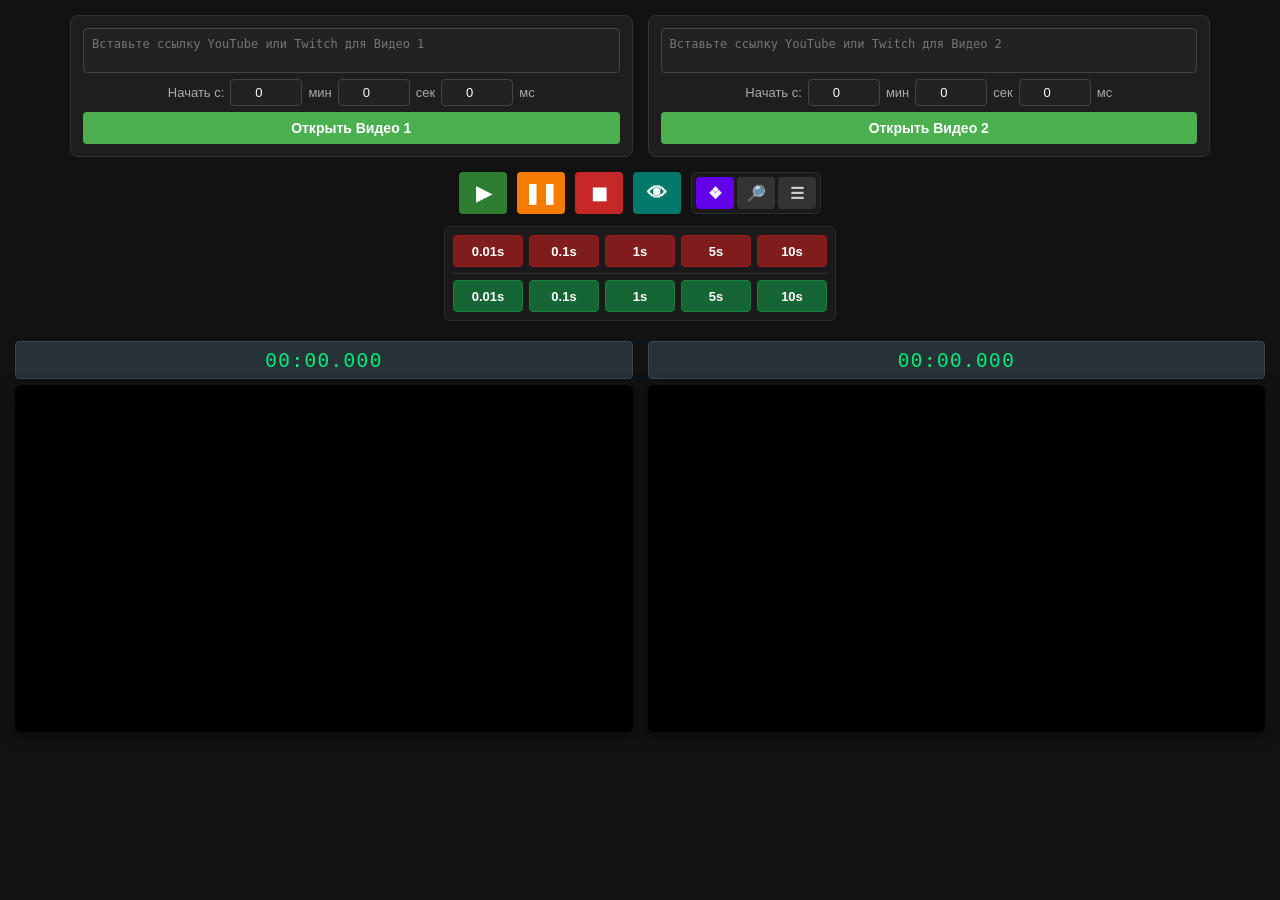
==== index.html @ 30974145 "Add files via upload" ====
<!DOCTYPE html>
<html lang="ru">

<head>

    <meta charset="UTF-8">

    <meta
        name="viewport"
        content="width=device-width, initial-scale=1.0"
    >

    <meta
        name="referrer"
        content="no-referrer-when-downgrade"
    >

    <title>YouTube / Twitch Sync Compare</title>

    <link
        rel="stylesheet"
        href="style.css"
    >

</head>


<body>


    <!-- =====================================================
         ПОЛЯ ДЛЯ ВИДЕО
         ===================================================== -->

    <div class="inputs-container">


        <!-- ================= VIDEO 1 ================= -->

        <div class="input-group">

           <textarea
    id="code1"
    placeholder="Вставьте ссылку YouTube или Twitch для Видео 1"
></textarea>

<input
    type="file"
    id="local-file-1"
    accept="video/*"
    style="display: none;"
    onchange="handleLocalFile(1, this)"
>


            <div class="time-input-block">

                <span>Начать с:</span>


                <input
                    type="number"
                    id="min1"
                    value="0"
                    min="0"
                >

                <span>мин</span>


                <input
                    type="number"
                    id="sec1"
                    value="0"
                    min="0"
                    max="59"
                >

                <span>сек</span>


                <input
                    type="number"
                    id="cs1"
                    value="0"
                    min="0"
                    max="999"
                    step="1"
                >

                <span>мс</span>

            </div>


            <button
                class="btn-load"
                onclick="loadEmbedVideo(1)"
            >
                Открыть Видео 1
            </button>

        </div>



        <!-- ================= VIDEO 2 ================= -->

        <div class="input-group">

          <textarea
    id="code2"
    placeholder="Вставьте ссылку YouTube или Twitch для Видео 2"
></textarea>

<input
    type="file"
    id="local-file-2"
    accept="video/*"
    style="display: none;"
    onchange="handleLocalFile(2, this)"
>

            <div class="time-input-block">

                <span>Начать с:</span>


                <input
                    type="number"
                    id="min2"
                    value="0"
                    min="0"
                >

                <span>мин</span>


                <input
                    type="number"
                    id="sec2"
                    value="0"
                    min="0"
                    max="59"
                >

                <span>сек</span>


                <input
                    type="number"
                    id="cs2"
                    value="0"
                    min="0"
                    max="999"
                    step="1"
                >

                <span>мс</span>

            </div>


            <button
                class="btn-load"
                onclick="loadEmbedVideo(2)"
            >
                Открыть Видео 2
            </button>

        </div>

    </div>



    <!-- =====================================================
         ОСНОВНЫЕ КНОПКИ
         ===================================================== -->

 <div class="controls main-controls">

    <button
        class="btn-control btn-play"
        onclick="syncPlay()"
        title="Синхронный старт"
    >
        ▶
    </button>

    <button
        class="btn-control btn-pause"
        onclick="syncPause()"
        title="Пауза"
    >
        ❚❚
    </button>

    <button
        class="btn-control btn-stop"
        onclick="syncStop()"
        title="В начало"
    >
        ◼
    </button>

    <button
        class="btn-control btn-toggle-timers"
        onclick="toggleTimersVisibility()"
        title="Таймеры"
    >
        👁
    </button>


    <div class="layout-selector">

        <button
            class="btn-layout active"
            onclick="changeLayout('side')"
            title="Рядом (50/50)"
        >
            ❖
        </button>

        <button
            class="btn-layout"
            onclick="changeLayout('large')"
            title="Крупно"
        >
            🔎
        </button>

        <button
            class="btn-layout"
            onclick="changeLayout('vertical')"
            title="Друг под другом"
        >
            ☰
        </button>

    </div>

</div>

    <!-- =====================================================
         ПЕРЕМОТКА
         ===================================================== -->

   <div class="seek-controls">

    <!-- Перемотка назад -->
    <div class="seek-row rew-controls">

        <button
            class="btn-rew"
            onclick="syncRewind(0.01)"
        >
            0.01s
        </button>

        <button
            class="btn-rew"
            onclick="syncRewind(0.1)"
        >
            0.1s
        </button>

        <button
            class="btn-rew"
            onclick="syncRewind(1)"
        >
            1s
        </button>

        <button
            class="btn-rew"
            onclick="syncRewind(5)"
        >
            5s
        </button>

        <button
            class="btn-rew"
            onclick="syncRewind(10)"
        >
            10s
        </button>

    </div>


    <!-- Перемотка вперёд -->
    <div class="seek-row fwd-controls">

        <button
            class="btn-fwd"
            onclick="syncForward(0.01)"
        >
            0.01s
        </button>

        <button
            class="btn-fwd"
            onclick="syncForward(0.1)"
        >
            0.1s
        </button>

        <button
            class="btn-fwd"
            onclick="syncForward(1)"
        >
            1s
        </button>

        <button
            class="btn-fwd"
            onclick="syncForward(5)"
        >
            5s
        </button>

        <button
            class="btn-fwd"
            onclick="syncForward(10)"
        >
            10s
        </button>

    </div>

</div>



    <!-- =====================================================
         ВИДЕО
         ===================================================== -->

    <div
        id="video-grid"
        class="video-container layout-side"
    >


        <div class="player-column">


            <div
                id="timer-display-1"
                class="high-res-timer"
            >
                00:00.000
            </div>


            <div
                id="player1"
                class="player-box"
            ></div>


        </div>



        <div class="player-column">


            <div
                id="timer-display-2"
                class="high-res-timer"
            >
                00:00.000
            </div>


            <div
                id="player2"
                class="player-box"
            ></div>


        </div>


    </div>



    <!-- =====================================================
         ПЕРЕКЛЮЧЕНИЕ РАСКЛАДКИ
         ===================================================== -->

    <script>

        function changeLayout(mode) {


            const grid =
                document.getElementById(
                    'video-grid'
                );


            grid.className =
                "video-container";


            if (mode === 'side') {

                grid.classList.add(
                    'layout-side'
                );

            }


            if (mode === 'large') {

                grid.classList.add(
                    'layout-large'
                );

            }


            if (mode === 'vertical') {

                grid.classList.add(
                    'layout-vertical'
                );

            }


            document
                .querySelectorAll('.btn-layout')
                .forEach(function(button) {

                    button.classList.remove(
                        'active'
                    );

                });


            const buttons =
                document.querySelectorAll(
                    '.btn-layout'
                );


            const modeIndex = {

                side: 0,

                large: 1,

                vertical: 2

            }[mode];


            if (buttons[modeIndex]) {

                buttons[modeIndex]
                    .classList.add('active');

            }

        }

    </script>



    <!-- =====================================================
         TWITCH PLAYER API
         ===================================================== -->

    <script src="https://player.twitch.tv/js/embed/v1.js"></script>



    <!-- =====================================================
         ОСНОВНОЙ JAVASCRIPT
         ===================================================== -->

    <script src="script.js"></script>


</body>

</html>
---- style.css ----
body { 
    font-family: sans-serif; 
    background: #121212; 
    color: #fff; 
    text-align: center; 
    margin: 0; 
    padding: 15px; 
}


/* ==========================================================
   ПОЛЯ ВВОДА
   ========================================================== */

.inputs-container { 
    display: flex; 
    justify-content: center; 
    gap: 15px; 
    margin-bottom: 15px; 
    flex-wrap: nowrap; 
}

.input-group { 
    display: flex; 
    flex-direction: column; 
    gap: 6px; 
    align-items: center; 
    background: #1e1e1e; 
    padding: 12px; 
    border-radius: 8px; 
    border: 1px solid #333; 
    width: 45%; 
    box-sizing: border-box;
}

textarea { 
    width: 100%; 
    height: 45px; 
    padding: 8px; 
    font-size: 12px; 
    border: 1px solid #444; 
    background: #222; 
    color: #fff; 
    border-radius: 4px; 
    resize: none; 
    box-sizing: border-box;
}

.time-input-block { 
    display: flex; 
    gap: 6px; 
    align-items: center; 
    font-size: 13px; 
    color: #aaa; 
}

.time-input-block input { 
    width: 60px; 
    padding: 5px; 
    text-align: center; 
    background: #222; 
    border: 1px solid #444; 
    color: #fff; 
    border-radius: 4px; 
    font-size: 13px; 
}


/* ==========================================================
   ОБЩИЕ КНОПКИ
   ========================================================== */

button { 
    font-size: 14px; 
    padding: 8px 16px; 
    cursor: pointer; 
    border: none; 
    border-radius: 4px; 
    font-weight: bold; 
    transition: background 0.2s, transform 0.1s; 
}

button:active { 
    transform: scale(0.98); 
}


/* ==========================================================
   КНОПКА ЗАГРУЗКИ
   ========================================================== */

.btn-load { 
    background: #4caf50; 
    color: white; 
    width: 100%; 
}

.btn-load:hover { 
    background: #45a049; 
}


/* ==========================================================
   ОСНОВНЫЕ КНОПКИ УПРАВЛЕНИЯ
   ========================================================== */

.controls { 
    margin-bottom: 12px; 
    display: flex; 
    justify-content: center; 
    gap: 10px; 
}

.main-controls {
    align-items: center;
}

.btn-control {
    width: 48px;
    height: 42px;
    padding: 0;
    font-size: 20px;
    color: white;
    display: flex;
    align-items: center;
    justify-content: center;
}


/* Запуск */

.btn-play { 
    background: #2e7d32; 
}

.btn-play:hover { 
    background: #1b5e20; 
}


/* Пауза */

.btn-pause { 
    background: #f57c00; 
}

.btn-pause:hover { 
    background: #e65100; 
}


/* В начало */

.btn-stop { 
    background: #c62828; 
}

.btn-stop:hover { 
    background: #b71c1c; 
}


/* Таймеры */

.btn-toggle-timers { 
    background: #00796b; 
}

.btn-toggle-timers:hover { 
    background: #004d40; 
}


/* ==========================================================
   ПЕРЕКЛЮЧАТЕЛЬ ВИДА ЭКРАНА
   ========================================================== */

.layout-selector {
    background: #1a1a1a;
    padding: 4px;
    border-radius: 6px;
    border: 1px solid #2d2d2d;
    display: inline-flex;
    gap: 3px;
    margin-bottom: 0;
}

.btn-layout {
    width: 38px;
    height: 32px;
    padding: 0;
    background: #333;
    color: #ccc;
    font-size: 16px;
    display: flex;
    align-items: center;
    justify-content: center;
}

.btn-layout:hover {
    background: #444;
    color: #fff;
}

.btn-layout.active {
    background: #6200ea;
    color: #fff;
}


/* ==========================================================
   ПАНЕЛЬ ПЕРЕМОТКИ
   ========================================================== */

.seek-controls {
    display: inline-flex;
    flex-direction: column;
    gap: 6px;
    padding: 8px;
    margin-bottom: 20px;
    background: #1a1a1a;
    border: 1px solid #2d2d2d;
    border-radius: 6px;
}

.seek-row {
    display: flex;
    justify-content: center;
    gap: 6px;
}

.btn-rew,
.btn-fwd {
    width: 70px;
    height: 32px;
    box-sizing: border-box;
    color: #fff;
    font-size: 13px;
    padding: 0;
    border: 1px solid;
    display: flex;
    align-items: center;
    justify-content: center;
}


/* Перемотка назад — красная */

.btn-rew {
    background: #7f1d1d;
    border-color: #991b1b;
}

.btn-rew:hover {
    background: #991b1b;
    border-color: #b91c1c;
}


/* Перемотка вперёд — зелёная */

.btn-fwd {
    background: #166534;
    border-color: #15803d;
}

.btn-fwd:hover {
    background: #15803d;
    border-color: #16a34a;
}


/* Разделение между перемоткой назад и вперёд */

.rew-controls {
    padding-bottom: 6px;
    border-bottom: 1px solid #333;
}

.fwd-controls {
    padding-top: 0;
}


/* ==========================================================
   ТАЙМЕР
   ========================================================== */

.high-res-timer { 
    font-family: monospace; 
    font-size: 20px; 
    background: #263238; 
    color: #00e676; 
    padding: 6px 0; 
    margin-bottom: 6px; 
    border-radius: 4px; 
    border: 1px solid #37474f; 
    letter-spacing: 1px; 
}


/* ==========================================================
   ВИДЕОПЛЕЕР
   ========================================================== */

.player-box { 
    width: 100%; 
    aspect-ratio: 16/9; 
    background: #000; 
    border-radius: 6px; 
    overflow: visible; 
    visibility: visible;
    opacity: 1;
    box-shadow: 0 4px 15px rgba(0,0,0,0.5); 
}

iframe { 
    width: 100% !important; 
    height: 100% !important; 
    border: none; 
}


/* ==========================================================
   КОНТЕЙНЕР ВИДЕО
   ========================================================== */

.video-container {
    display: flex;
    gap: 15px;
    margin: 0 auto;
    transition: all 0.3s ease;
}


/* ==========================================================
   РЕЖИМ 1 — РЯДОМ
   ========================================================== */

.layout-side {
    justify-content: center;
    width: 100%;
    max-width: 1400px;
    flex-direction: row;
}

.layout-side .player-column {
    width: 50%;
}


/* ==========================================================
   РЕЖИМ 2 — КРУПНО
   ========================================================== */

.layout-large {
    justify-content: center;
    width: 100%;
    max-width: 1920px;
    flex-direction: row;
}

.layout-large .player-column {
    width: 50%;
}


/* ==========================================================
   РЕЖИМ 3 — ВЕРТИКАЛЬНО
   ========================================================== */

.layout-vertical {
    flex-direction: column;
    align-items: center;
    width: 100%;
}

.layout-vertical .player-column {
    width: 70%;
    max-width: 900px;
    margin-bottom: 20px;
}
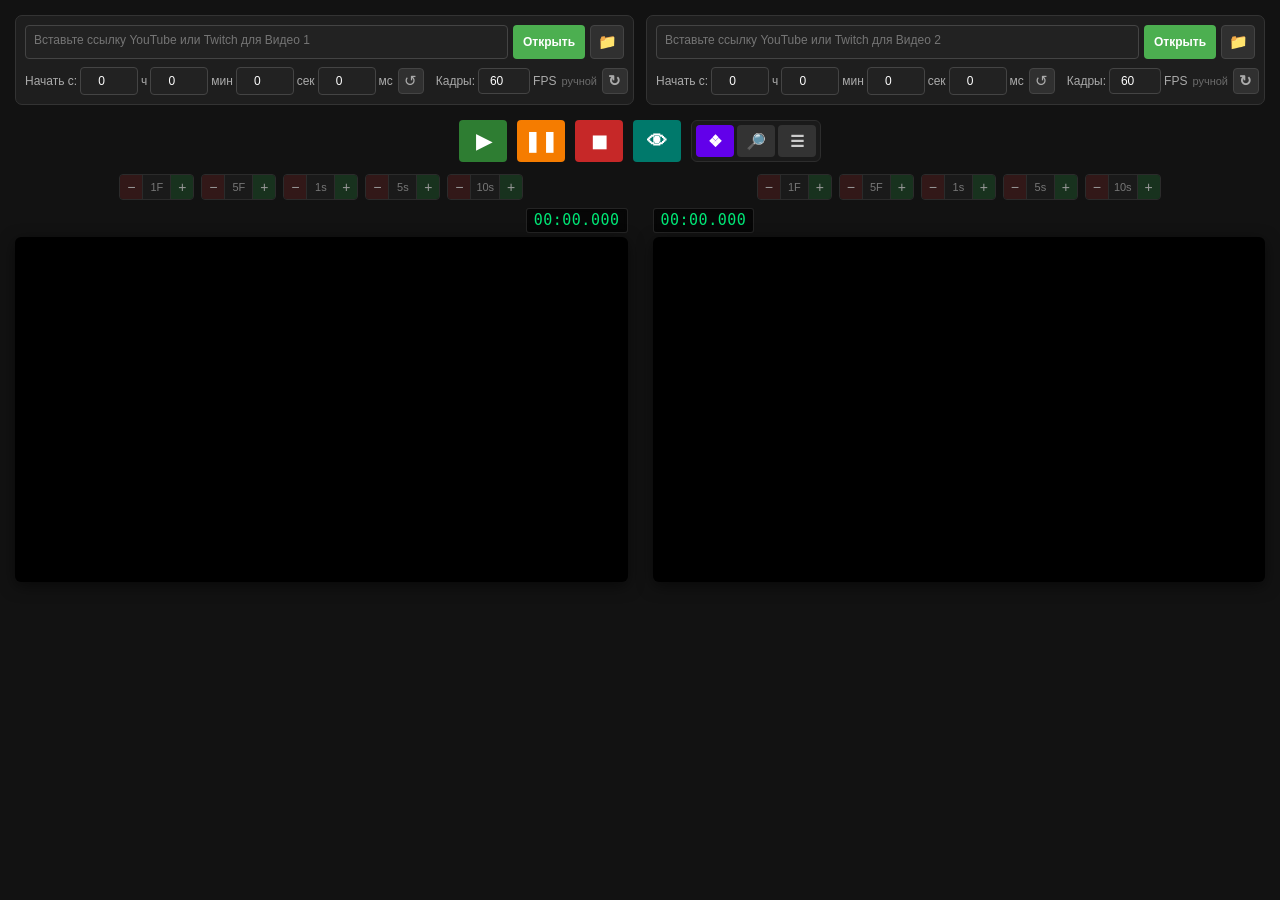
==== commit 78d42a62: "Add files via upload" ====
--- a/index.html
+++ b/index.html
@@ -2,7 +2,6 @@
 <html lang="ru">
 
 <head>
-
     <meta charset="UTF-8">
 
     <meta
@@ -21,7 +20,6 @@
         rel="stylesheet"
         href="style.css"
     >
-
 </head>
 
 
@@ -39,134 +37,273 @@
 
         <div class="input-group">
 
-           <textarea
-    id="code1"
-    placeholder="Вставьте ссылку YouTube или Twitch для Видео 1"
-></textarea>
-
-<input
-    type="file"
-    id="local-file-1"
-    accept="video/*"
-    style="display: none;"
-    onchange="handleLocalFile(1, this)"
->
-
-
-            <div class="time-input-block">
-
-                <span>Начать с:</span>
-
+            <!-- Ссылка + кнопки -->
+            <div class="video-source-row">
+
+                <textarea
+                    id="code1"
+                    placeholder="Вставьте ссылку YouTube или Twitch для Видео 1"
+                ></textarea>
+
+                <button
+                    class="btn-open-video"
+                    onclick="loadEmbedVideo(1)"
+                    title="Открыть видео"
+                >
+                    Открыть
+                </button>
+
+                <button
+                    class="btn-local-video"
+                    onclick="document.getElementById('local-file-1').click()"
+                    title="Выбрать локальное видео"
+                >
+                    📁
+                </button>
 
                 <input
-                    type="number"
-                    id="min1"
-                    value="0"
-                    min="0"
+                    type="file"
+                    id="local-file-1"
+                    accept="video/*"
+                    style="display: none;"
+                    onchange="handleLocalFile(1, this)"
                 >
 
-                <span>мин</span>
-
+            </div>
+
+
+            <!-- Настройки -->
+            <div class="video-settings-row">
+
+                <!-- Начальное время -->
+                <div class="time-input-block">
+
+                    <span>Начать с:</span>
+
+                    <input
+                        type="number"
+                        id="hour1"
+                        value="0"
+                        min="0"
+                        max="999"
+                    >
+
+                    <span>ч</span>
+
+                    <input
+                        type="number"
+                        id="min1"
+                        value="0"
+                        min="0"
+                        max="59"
+                    >
+
+                    <span>мин</span>
+
+                    <input
+                        type="number"
+                        id="sec1"
+                        value="0"
+                        min="0"
+                        max="59"
+                    >
+
+                    <span>сек</span>
+
+                    <input
+                        type="number"
+                        id="cs1"
+                        value="0"
+                        min="0"
+                        max="999"
+                        step="1"
+                    >
+
+                    <span>мс</span>
+
+                    <button
+                        class="btn-reset-start-time"
+                        onclick="resetStartTime(1)"
+                        title="Сбросить начальное время"
+                    >
+                        ↺
+                    </button>
+
+                </div>
+
+
+                <!-- FPS -->
+                <div class="fps-input-block">
+
+                    <span>Кадры:</span>
+
+                    <input
+                        type="number"
+                        id="fps1"
+                        value="60"
+                        min="1"
+                        max="1000"
+                        step="0.01"
+                    >
+
+                    <span>FPS</span>
+
+                    <span
+                        id="fps-status-1"
+                        class="fps-status"
+                    >
+                        ручной
+                    </span>
+
+                    <button
+                        class="btn-fps-refresh"
+                        onclick="refreshFPS(1)"
+                        title="Обновить FPS"
+                    >
+                        ↻
+                    </button>
+
+                </div>
+
+            </div>
+
+        </div>
+
+
+
+        <!-- ================= VIDEO 2 ================= -->
+
+        <div class="input-group">
+
+            <!-- Ссылка + кнопки -->
+            <div class="video-source-row">
+
+                <textarea
+                    id="code2"
+                    placeholder="Вставьте ссылку YouTube или Twitch для Видео 2"
+                ></textarea>
+
+                <button
+                    class="btn-open-video"
+                    onclick="loadEmbedVideo(2)"
+                    title="Открыть видео"
+                >
+                    Открыть
+                </button>
+
+                <button
+                    class="btn-local-video"
+                    onclick="document.getElementById('local-file-2').click()"
+                    title="Выбрать локальное видео"
+                >
+                    📁
+                </button>
 
                 <input
-                    type="number"
-                    id="sec1"
-                    value="0"
-                    min="0"
-                    max="59"
+                    type="file"
+                    id="local-file-2"
+                    accept="video/*"
+                    style="display: none;"
+                    onchange="handleLocalFile(2, this)"
                 >
 
-                <span>сек</span>
-
-
-                <input
-                    type="number"
-                    id="cs1"
-                    value="0"
-                    min="0"
-                    max="999"
-                    step="1"
-                >
-
-                <span>мс</span>
-
             </div>
 
 
-            <button
-                class="btn-load"
-                onclick="loadEmbedVideo(1)"
-            >
-                Открыть Видео 1
-            </button>
-
-        </div>
-
-
-
-        <!-- ================= VIDEO 2 ================= -->
-
-        <div class="input-group">
-
-          <textarea
-    id="code2"
-    placeholder="Вставьте ссылку YouTube или Twitch для Видео 2"
-></textarea>
-
-<input
-    type="file"
-    id="local-file-2"
-    accept="video/*"
-    style="display: none;"
-    onchange="handleLocalFile(2, this)"
->
-
-            <div class="time-input-block">
-
-                <span>Начать с:</span>
-
-
-                <input
-                    type="number"
-                    id="min2"
-                    value="0"
-                    min="0"
-                >
-
-                <span>мин</span>
-
-
-                <input
-                    type="number"
-                    id="sec2"
-                    value="0"
-                    min="0"
-                    max="59"
-                >
-
-                <span>сек</span>
-
-
-                <input
-                    type="number"
-                    id="cs2"
-                    value="0"
-                    min="0"
-                    max="999"
-                    step="1"
-                >
-
-                <span>мс</span>
+            <!-- Настройки -->
+            <div class="video-settings-row">
+
+                <!-- Начальное время -->
+                <div class="time-input-block">
+
+                    <span>Начать с:</span>
+
+                    <input
+                        type="number"
+                        id="hour2"
+                        value="0"
+                        min="0"
+                        max="999"
+                    >
+
+                    <span>ч</span>
+
+                    <input
+                        type="number"
+                        id="min2"
+                        value="0"
+                        min="0"
+                        max="59"
+                    >
+
+                    <span>мин</span>
+
+                    <input
+                        type="number"
+                        id="sec2"
+                        value="0"
+                        min="0"
+                        max="59"
+                    >
+
+                    <span>сек</span>
+
+                    <input
+                        type="number"
+                        id="cs2"
+                        value="0"
+                        min="0"
+                        max="999"
+                        step="1"
+                    >
+
+                    <span>мс</span>
+
+                    <button
+                        class="btn-reset-start-time"
+                        onclick="resetStartTime(2)"
+                        title="Сбросить начальное время"
+                    >
+                        ↺
+                    </button>
+
+                </div>
+
+
+                <!-- FPS -->
+                <div class="fps-input-block">
+
+                    <span>Кадры:</span>
+
+                    <input
+                        type="number"
+                        id="fps2"
+                        value="60"
+                        min="1"
+                        max="1000"
+                        step="0.01"
+                    >
+
+                    <span>FPS</span>
+
+                    <span
+                        id="fps-status-2"
+                        class="fps-status"
+                    >
+                        ручной
+                    </span>
+
+                    <button
+                        class="btn-fps-refresh"
+                        onclick="refreshFPS(2)"
+                        title="Обновить FPS"
+                    >
+                        ↻
+                    </button>
+
+                </div>
 
             </div>
-
-
-            <button
-                class="btn-load"
-                onclick="loadEmbedVideo(2)"
-            >
-                Открыть Видео 2
-            </button>
 
         </div>
 
@@ -178,159 +315,70 @@
          ОСНОВНЫЕ КНОПКИ
          ===================================================== -->
 
- <div class="controls main-controls">
-
-    <button
-        class="btn-control btn-play"
-        onclick="syncPlay()"
-        title="Синхронный старт"
-    >
-        ▶
-    </button>
-
-    <button
-        class="btn-control btn-pause"
-        onclick="syncPause()"
-        title="Пауза"
-    >
-        ❚❚
-    </button>
-
-    <button
-        class="btn-control btn-stop"
-        onclick="syncStop()"
-        title="В начало"
-    >
-        ◼
-    </button>
-
-    <button
-        class="btn-control btn-toggle-timers"
-        onclick="toggleTimersVisibility()"
-        title="Таймеры"
-    >
-        👁
-    </button>
-
-
-    <div class="layout-selector">
+    <div class="controls main-controls">
 
         <button
-            class="btn-layout active"
-            onclick="changeLayout('side')"
-            title="Рядом (50/50)"
+            class="btn-control btn-play"
+            onclick="syncPlay()"
+            title="Синхронный старт"
         >
-            ❖
+            ▶
         </button>
 
         <button
-            class="btn-layout"
-            onclick="changeLayout('large')"
-            title="Крупно"
+            class="btn-control btn-pause"
+            onclick="syncPause()"
+            title="Пауза"
         >
-            🔎
+            ❚❚
         </button>
 
         <button
-            class="btn-layout"
-            onclick="changeLayout('vertical')"
-            title="Друг под другом"
+            class="btn-control btn-stop"
+            onclick="syncStop()"
+            title="В начало"
         >
-            ☰
+            ◼
         </button>
 
+        <button
+            class="btn-control btn-toggle-timers"
+            onclick="toggleTimersVisibility()"
+            title="Таймеры"
+        >
+            👁
+        </button>
+
+
+        <div class="layout-selector">
+
+            <button
+                class="btn-layout active"
+                onclick="changeLayout('side')"
+                title="Рядом (50/50)"
+            >
+                ❖
+            </button>
+
+            <button
+                class="btn-layout"
+                onclick="changeLayout('large')"
+                title="Крупно"
+            >
+                🔎
+            </button>
+
+            <button
+                class="btn-layout"
+                onclick="changeLayout('vertical')"
+                title="Друг под другом"
+            >
+                ☰
+            </button>
+
+        </div>
+
     </div>
-
-</div>
-
-    <!-- =====================================================
-         ПЕРЕМОТКА
-         ===================================================== -->
-
-   <div class="seek-controls">
-
-    <!-- Перемотка назад -->
-    <div class="seek-row rew-controls">
-
-        <button
-            class="btn-rew"
-            onclick="syncRewind(0.01)"
-        >
-            0.01s
-        </button>
-
-        <button
-            class="btn-rew"
-            onclick="syncRewind(0.1)"
-        >
-            0.1s
-        </button>
-
-        <button
-            class="btn-rew"
-            onclick="syncRewind(1)"
-        >
-            1s
-        </button>
-
-        <button
-            class="btn-rew"
-            onclick="syncRewind(5)"
-        >
-            5s
-        </button>
-
-        <button
-            class="btn-rew"
-            onclick="syncRewind(10)"
-        >
-            10s
-        </button>
-
-    </div>
-
-
-    <!-- Перемотка вперёд -->
-    <div class="seek-row fwd-controls">
-
-        <button
-            class="btn-fwd"
-            onclick="syncForward(0.01)"
-        >
-            0.01s
-        </button>
-
-        <button
-            class="btn-fwd"
-            onclick="syncForward(0.1)"
-        >
-            0.1s
-        </button>
-
-        <button
-            class="btn-fwd"
-            onclick="syncForward(1)"
-        >
-            1s
-        </button>
-
-        <button
-            class="btn-fwd"
-            onclick="syncForward(5)"
-        >
-            5s
-        </button>
-
-        <button
-            class="btn-fwd"
-            onclick="syncForward(10)"
-        >
-            10s
-        </button>
-
-    </div>
-
-</div>
 
 
 
@@ -344,46 +392,293 @@
     >
 
 
+        <!-- ================= VIDEO 1 ================= -->
+
         <div class="player-column">
 
-
-            <div
-                id="timer-display-1"
-                class="high-res-timer"
-            >
-                00:00.000
+            <!-- Панель перемотки -->
+            <div class="video-seek-controls">
+
+                <div class="seek-group">
+
+                    <button
+                        class="btn-rew"
+                        onclick="rewindVideo1Frames(1)"
+                        title="Назад на 1 кадр"
+                    >
+                        −
+                    </button>
+
+                    <span class="seek-value">1F</span>
+
+                    <button
+                        class="btn-fwd"
+                        onclick="forwardVideo1Frames(1)"
+                        title="Вперёд на 1 кадр"
+                    >
+                        +
+                    </button>
+
+                </div>
+
+
+                <div class="seek-group">
+
+                    <button
+                        class="btn-rew"
+                        onclick="rewindVideo1Frames(5)"
+                        title="Назад на 5 кадров"
+                    >
+                        −
+                    </button>
+
+                    <span class="seek-value">5F</span>
+
+                    <button
+                        class="btn-fwd"
+                        onclick="forwardVideo1Frames(5)"
+                        title="Вперёд на 5 кадров"
+                    >
+                        +
+                    </button>
+
+                </div>
+
+
+                <div class="seek-group">
+
+                    <button
+                        class="btn-rew"
+                        onclick="rewindVideo1Seconds(1)"
+                        title="Назад на 1 секунду"
+                    >
+                        −
+                    </button>
+
+                    <span class="seek-value">1s</span>
+
+                    <button
+                        class="btn-fwd"
+                        onclick="forwardVideo1Seconds(1)"
+                        title="Вперёд на 1 секунду"
+                    >
+                        +
+                    </button>
+
+                </div>
+
+
+                <div class="seek-group">
+
+                    <button
+                        class="btn-rew"
+                        onclick="rewindVideo1Seconds(5)"
+                        title="Назад на 5 секунд"
+                    >
+                        −
+                    </button>
+
+                    <span class="seek-value">5s</span>
+
+                    <button
+                        class="btn-fwd"
+                        onclick="forwardVideo1Seconds(5)"
+                        title="Вперёд на 5 секунд"
+                    >
+                        +
+                    </button>
+
+                </div>
+
+
+                <div class="seek-group">
+
+                    <button
+                        class="btn-rew"
+                        onclick="rewindVideo1Seconds(10)"
+                        title="Назад на 10 секунд"
+                    >
+                        −
+                    </button>
+
+                    <span class="seek-value">10s</span>
+
+                    <button
+                        class="btn-fwd"
+                        onclick="forwardVideo1Seconds(10)"
+                        title="Вперёд на 10 секунд"
+                    >
+                        +
+                    </button>
+
+                </div>
+
             </div>
 
 
-            <div
-                id="player1"
-                class="player-box"
-            ></div>
-
+            <!-- Плеер + таймер -->
+            <div class="player-wrapper">
+
+                <div
+                    id="timer-display-1"
+                    class="high-res-timer"
+                >
+                    00:00.000
+                </div>
+
+                <div
+                    id="player1"
+                    class="player-box"
+                ></div>
+
+            </div>
 
         </div>
 
 
 
+        <!-- ================= VIDEO 2 ================= -->
+
         <div class="player-column">
 
-
-            <div
-                id="timer-display-2"
-                class="high-res-timer"
-            >
-                00:00.000
+            <!-- Панель перемотки -->
+            <div class="video-seek-controls">
+
+                <div class="seek-group">
+
+                    <button
+                        class="btn-rew"
+                        onclick="rewindVideo2Frames(1)"
+                        title="Назад на 1 кадр"
+                    >
+                        −
+                    </button>
+
+                    <span class="seek-value">1F</span>
+
+                    <button
+                        class="btn-fwd"
+                        onclick="forwardVideo2Frames(1)"
+                        title="Вперёд на 1 кадр"
+                    >
+                        +
+                    </button>
+
+                </div>
+
+
+                <div class="seek-group">
+
+                    <button
+                        class="btn-rew"
+                        onclick="rewindVideo2Frames(5)"
+                        title="Назад на 5 кадров"
+                    >
+                        −
+                    </button>
+
+                    <span class="seek-value">5F</span>
+
+                    <button
+                        class="btn-fwd"
+                        onclick="forwardVideo2Frames(5)"
+                        title="Вперёд на 5 кадров"
+                    >
+                        +
+                    </button>
+
+                </div>
+
+
+                <div class="seek-group">
+
+                    <button
+                        class="btn-rew"
+                        onclick="rewindVideo2Seconds(1)"
+                        title="Назад на 1 секунду"
+                    >
+                        −
+                    </button>
+
+                    <span class="seek-value">1s</span>
+
+                    <button
+                        class="btn-fwd"
+                        onclick="forwardVideo2Seconds(1)"
+                        title="Вперёд на 1 секунду"
+                    >
+                        +
+                    </button>
+
+                </div>
+
+
+                <div class="seek-group">
+
+                    <button
+                        class="btn-rew"
+                        onclick="rewindVideo2Seconds(5)"
+                        title="Назад на 5 секунд"
+                    >
+                        −
+                    </button>
+
+                    <span class="seek-value">5s</span>
+
+                    <button
+                        class="btn-fwd"
+                        onclick="forwardVideo2Seconds(5)"
+                        title="Вперёд на 5 секунд"
+                    >
+                        +
+                    </button>
+
+                </div>
+
+
+                <div class="seek-group">
+
+                    <button
+                        class="btn-rew"
+                        onclick="rewindVideo2Seconds(10)"
+                        title="Назад на 10 секунд"
+                    >
+                        −
+                    </button>
+
+                    <span class="seek-value">10s</span>
+
+                    <button
+                        class="btn-fwd"
+                        onclick="forwardVideo2Seconds(10)"
+                        title="Вперёд на 10 секунд"
+                    >
+                        +
+                    </button>
+
+                </div>
+
             </div>
 
 
-            <div
-                id="player2"
-                class="player-box"
-            ></div>
-
+            <!-- Плеер + таймер -->
+            <div class="player-wrapper">
+
+                <div
+                    id="timer-display-2"
+                    class="high-res-timer"
+                >
+                    00:00.000
+                </div>
+
+                <div
+                    id="player2"
+                    class="player-box"
+                ></div>
+
+            </div>
 
         </div>
-
 
     </div>
 
@@ -397,41 +692,23 @@
 
         function changeLayout(mode) {
 
-
             const grid =
-                document.getElementById(
-                    'video-grid'
-                );
-
+                document.getElementById('video-grid');
 
             grid.className =
                 "video-container";
 
 
             if (mode === 'side') {
-
-                grid.classList.add(
-                    'layout-side'
-                );
-
+                grid.classList.add('layout-side');
             }
 
-
             if (mode === 'large') {
-
-                grid.classList.add(
-                    'layout-large'
-                );
-
+                grid.classList.add('layout-large');
             }
 
-
             if (mode === 'vertical') {
-
-                grid.classList.add(
-                    'layout-vertical'
-                );
-
+                grid.classList.add('layout-vertical');
             }
 
 
@@ -439,27 +716,19 @@
                 .querySelectorAll('.btn-layout')
                 .forEach(function(button) {
 
-                    button.classList.remove(
-                        'active'
-                    );
+                    button.classList.remove('active');
 
                 });
 
 
             const buttons =
-                document.querySelectorAll(
-                    '.btn-layout'
-                );
+                document.querySelectorAll('.btn-layout');
 
 
             const modeIndex = {
-
                 side: 0,
-
                 large: 1,
-
                 vertical: 2
-
             }[mode];
 
 
@@ -480,7 +749,9 @@
          TWITCH PLAYER API
          ===================================================== -->
 
-    <script src="https://player.twitch.tv/js/embed/v1.js"></script>
+    <script
+        src="https://player.twitch.tv/js/embed/v1.js"
+    ></script>
 
 
 
--- a/style.css
+++ b/style.css
@@ -1,68 +1,377 @@
-body { 
-    font-family: sans-serif; 
-    background: #121212; 
-    color: #fff; 
-    text-align: center; 
-    margin: 0; 
-    padding: 15px; 
-}
-
-
-/* ==========================================================
-   ПОЛЯ ВВОДА
-   ========================================================== */
-
-.inputs-container { 
-    display: flex; 
-    justify-content: center; 
-    gap: 15px; 
-    margin-bottom: 15px; 
-    flex-wrap: nowrap; 
-}
-
-.input-group { 
-    display: flex; 
-    flex-direction: column; 
-    gap: 6px; 
-    align-items: center; 
-    background: #1e1e1e; 
-    padding: 12px; 
-    border-radius: 8px; 
-    border: 1px solid #333; 
-    width: 45%; 
+/* ==========================================================
+   ОСНОВА
+   ========================================================== */
+
+* {
     box-sizing: border-box;
 }
 
-textarea { 
-    width: 100%; 
-    height: 45px; 
-    padding: 8px; 
-    font-size: 12px; 
-    border: 1px solid #444; 
-    background: #222; 
-    color: #fff; 
-    border-radius: 4px; 
-    resize: none; 
-    box-sizing: border-box;
-}
-
-.time-input-block { 
-    display: flex; 
-    gap: 6px; 
-    align-items: center; 
-    font-size: 13px; 
-    color: #aaa; 
-}
-
-.time-input-block input { 
-    width: 60px; 
-    padding: 5px; 
-    text-align: center; 
-    background: #222; 
-    border: 1px solid #444; 
-    color: #fff; 
-    border-radius: 4px; 
-    font-size: 13px; 
+body {
+    font-family: sans-serif;
+    background: #121212;
+    color: #fff;
+    text-align: center;
+
+    margin: 0;
+    padding: 15px;
+
+    overflow-x: auto;
+}
+
+
+/* ==========================================================
+   ВЕРХНЯЯ ПАНЕЛЬ ВИДЕО
+   ========================================================== */
+
+.inputs-container {
+    display: flex;
+
+    justify-content: center;
+    align-items: flex-start;
+
+    gap: 12px;
+
+    width: 100%;
+    max-width: 1400px;
+
+    margin: 0 auto 15px;
+
+    flex-wrap: nowrap;
+}
+
+
+/* ==========================================================
+   БЛОК VIDEO 1 / VIDEO 2
+   ========================================================== */
+
+.input-group {
+    display: flex;
+
+    flex-direction: column;
+
+    gap: 8px;
+
+    width: 50%;
+    min-width: 0;
+
+    padding: 9px;
+
+    background: #1e1e1e;
+
+    border: 1px solid #333;
+    border-radius: 7px;
+}
+
+
+/* ==========================================================
+   ССЫЛКА + ОТКРЫТЬ + ЛОКАЛЬНОЕ ВИДЕО
+   ========================================================== */
+
+.video-source-row {
+    display: flex;
+
+    align-items: center;
+
+    gap: 5px;
+
+    width: 100%;
+}
+
+
+/* Ссылка */
+
+.video-source-row textarea {
+    flex: 1;
+
+    width: auto;
+    min-width: 0;
+
+    height: 34px;
+
+    padding: 7px 8px;
+
+    background: #222;
+
+    border: 1px solid #444;
+    border-radius: 4px;
+
+    color: #fff;
+
+    font-family: sans-serif;
+    font-size: 12px;
+
+    resize: none;
+
+    outline: none;
+}
+
+.video-source-row textarea:focus {
+    border-color: #666;
+}
+
+
+/* ==========================================================
+   КНОПКА "ОТКРЫТЬ"
+   ========================================================== */
+
+.btn-open-video {
+    flex-shrink: 0;
+
+    width: 72px;
+    height: 34px;
+
+    padding: 0;
+
+    background: #4caf50;
+
+    color: #fff;
+
+    border: none;
+    border-radius: 4px;
+
+    font-size: 12px;
+    font-weight: bold;
+
+    cursor: pointer;
+
+    transition:
+        background 0.15s,
+        transform 0.1s;
+}
+
+.btn-open-video:hover {
+    background: #45a049;
+}
+
+.btn-open-video:active {
+    transform: scale(0.98);
+}
+
+
+/* ==========================================================
+   КНОПКА ЛОКАЛЬНОГО ВИДЕО
+   ========================================================== */
+
+.btn-local-video {
+    flex-shrink: 0;
+
+    width: 34px;
+    height: 34px;
+
+    padding: 0;
+
+    background: #303030;
+
+    color: #aaa;
+
+    border: 1px solid #444;
+    border-radius: 4px;
+
+    font-size: 15px;
+
+    cursor: pointer;
+
+    transition:
+        background 0.15s,
+        color 0.15s;
+}
+
+.btn-local-video:hover {
+    background: #3a3a3a;
+    color: #fff;
+}
+
+
+/* ==========================================================
+   НАСТРОЙКИ ВИДЕО
+   ========================================================== */
+
+.video-settings-row {
+    display: flex;
+
+    align-items: center;
+    justify-content: space-between;
+
+    gap: 12px;
+
+    width: 100%;
+
+    white-space: nowrap;
+}
+
+
+/* ==========================================================
+   НАЧАТЬ С
+   ========================================================== */
+
+.time-input-block {
+    display: flex;
+
+    align-items: center;
+
+    gap: 3px;
+
+    min-width: 0;
+
+    color: #aaa;
+
+    font-size: 12px;
+}
+
+
+/* Поля времени */
+
+.time-input-block input {
+    width: 60px;
+    height: 28px;
+
+    padding: 2px 4px;
+
+    text-align: center;
+
+    background: #222;
+
+    border: 1px solid #444;
+    border-radius: 4px;
+
+    color: #fff;
+
+    font-size: 12px;
+}
+
+
+/* ==========================================================
+   СБРОС НАЧАЛЬНОГО ВРЕМЕНИ
+   ========================================================== */
+
+.btn-reset-start-time {
+    flex-shrink: 0;
+
+    width: 26px;
+    height: 26px;
+
+    padding: 0;
+    margin-left: 2px;
+
+    display: flex;
+
+    align-items: center;
+    justify-content: center;
+
+    background: #303030;
+
+    color: #aaa;
+
+    border: 1px solid #444;
+    border-radius: 4px;
+
+    font-size: 15px;
+    font-weight: normal;
+
+    cursor: pointer;
+
+    transition:
+        background 0.15s,
+        color 0.15s,
+        transform 0.1s;
+}
+
+.btn-reset-start-time:hover {
+    background: #3a3a3a;
+    color: #fff;
+}
+
+
+/* ==========================================================
+   FPS
+   ========================================================== */
+
+.fps-input-block {
+    display: flex;
+
+    align-items: center;
+
+    gap: 3px;
+
+    min-width: 0;
+
+    color: #aaa;
+
+    font-size: 12px;
+}
+
+
+/* FPS поле */
+
+.fps-input-block input {
+    width: 52px;
+    height: 26px;
+
+    padding: 2px;
+
+    text-align: center;
+
+    background: #222;
+
+    border: 1px solid #444;
+    border-radius: 4px;
+
+    color: #fff;
+
+    font-size: 12px;
+}
+
+
+/* Ручной */
+
+.fps-status {
+    margin-left: 2px;
+
+    color: #aaa;
+
+    opacity: 0.55;
+
+    font-size: 11px;
+}
+
+
+/* ==========================================================
+   ОБНОВИТЬ FPS
+   ========================================================== */
+
+.btn-fps-refresh {
+    flex-shrink: 0;
+
+    width: 26px;
+    height: 26px;
+
+    padding: 0;
+    margin-left: 2px;
+
+    display: flex;
+
+    align-items: center;
+    justify-content: center;
+
+    background: #303030;
+
+    color: #aaa;
+
+    border: 1px solid #444;
+    border-radius: 4px;
+
+    font-size: 15px;
+
+    cursor: pointer;
+
+    transition:
+        background 0.15s,
+        color 0.15s;
+}
+
+.btn-fps-refresh:hover {
+    background: #3a3a3a;
+    color: #fff;
 }
 
 
@@ -70,33 +379,16 @@
    ОБЩИЕ КНОПКИ
    ========================================================== */
 
-button { 
-    font-size: 14px; 
-    padding: 8px 16px; 
-    cursor: pointer; 
-    border: none; 
-    border-radius: 4px; 
-    font-weight: bold; 
-    transition: background 0.2s, transform 0.1s; 
-}
-
-button:active { 
-    transform: scale(0.98); 
-}
-
-
-/* ==========================================================
-   КНОПКА ЗАГРУЗКИ
-   ========================================================== */
-
-.btn-load { 
-    background: #4caf50; 
-    color: white; 
-    width: 100%; 
-}
-
-.btn-load:hover { 
-    background: #45a049; 
+button {
+    font-family: sans-serif;
+
+    cursor: pointer;
+
+    font-weight: bold;
+}
+
+button:active {
+    transform: scale(0.98);
 }
 
 
@@ -104,97 +396,123 @@
    ОСНОВНЫЕ КНОПКИ УПРАВЛЕНИЯ
    ========================================================== */
 
-.controls { 
-    margin-bottom: 12px; 
-    display: flex; 
-    justify-content: center; 
-    gap: 10px; 
+.controls {
+    margin-bottom: 12px;
+
+    display: flex;
+
+    justify-content: center;
+    align-items: center;
+
+    gap: 10px;
 }
 
 .main-controls {
     align-items: center;
 }
+
 
 .btn-control {
     width: 48px;
     height: 42px;
+
     padding: 0;
+
+    display: flex;
+
+    align-items: center;
+    justify-content: center;
+
+    color: #fff;
+
+    border: none;
+    border-radius: 4px;
+
     font-size: 20px;
-    color: white;
-    display: flex;
-    align-items: center;
-    justify-content: center;
 }
 
 
 /* Запуск */
 
-.btn-play { 
-    background: #2e7d32; 
-}
-
-.btn-play:hover { 
-    background: #1b5e20; 
+.btn-play {
+    background: #2e7d32;
+}
+
+.btn-play:hover {
+    background: #1b5e20;
 }
 
 
 /* Пауза */
 
-.btn-pause { 
-    background: #f57c00; 
-}
-
-.btn-pause:hover { 
-    background: #e65100; 
-}
-
-
-/* В начало */
-
-.btn-stop { 
-    background: #c62828; 
-}
-
-.btn-stop:hover { 
-    background: #b71c1c; 
+.btn-pause {
+    background: #f57c00;
+}
+
+.btn-pause:hover {
+    background: #e65100;
+}
+
+
+/* Стоп */
+
+.btn-stop {
+    background: #c62828;
+}
+
+.btn-stop:hover {
+    background: #b71c1c;
 }
 
 
 /* Таймеры */
 
-.btn-toggle-timers { 
-    background: #00796b; 
-}
-
-.btn-toggle-timers:hover { 
-    background: #004d40; 
-}
-
-
-/* ==========================================================
-   ПЕРЕКЛЮЧАТЕЛЬ ВИДА ЭКРАНА
+.btn-toggle-timers {
+    background: #00796b;
+}
+
+.btn-toggle-timers:hover {
+    background: #004d40;
+}
+
+
+/* ==========================================================
+   ПЕРЕКЛЮЧАТЕЛЬ РАСКЛАДКИ
    ========================================================== */
 
 .layout-selector {
+    display: inline-flex;
+
+    gap: 3px;
+
+    padding: 4px;
+
     background: #1a1a1a;
-    padding: 4px;
+
+    border: 1px solid #2d2d2d;
     border-radius: 6px;
-    border: 1px solid #2d2d2d;
-    display: inline-flex;
-    gap: 3px;
-    margin-bottom: 0;
-}
+}
+
 
 .btn-layout {
     width: 38px;
     height: 32px;
+
     padding: 0;
+
+    display: flex;
+
+    align-items: center;
+    justify-content: center;
+
     background: #333;
+
     color: #ccc;
+
+    border: none;
+    border-radius: 4px;
+
     font-size: 16px;
-    display: flex;
-    align-items: center;
-    justify-content: center;
 }
 
 .btn-layout:hover {
@@ -209,174 +527,406 @@
 
 
 /* ==========================================================
+   КОНТЕЙНЕР ВИДЕО
+   ========================================================== */
+
+.video-container {
+    display: flex;
+
+    gap: 25px;
+
+    width: 100%;
+
+    margin: 0 auto;
+
+    transition: all 0.3s ease;
+}
+
+
+/* ==========================================================
+   РЕЖИМ — РЯДОМ
+   ========================================================== */
+
+.layout-side {
+    flex-direction: row;
+
+    justify-content: center;
+    align-items: flex-start;
+
+    max-width: 1400px;
+
+    margin-left: auto;
+    margin-right: auto;
+}
+
+.layout-side .player-column {
+    width: calc((100% - 25px) / 2);
+
+    min-width: 400px;
+
+    flex: 1 1 0;
+}
+
+
+/* ==========================================================
+   РЕЖИМ — КРУПНО
+   ========================================================== */
+
+.layout-large {
+    flex-direction: row;
+
+    justify-content: center;
+    align-items: flex-start;
+
+    max-width: 1920px;
+
+    margin-left: auto;
+    margin-right: auto;
+}
+
+.layout-large .player-column {
+    width: calc((100% - 25px) / 2);
+
+    min-width: 400px;
+
+    flex: 1 1 0;
+}
+
+
+/* ==========================================================
+   РЕЖИМ — ВЕРТИКАЛЬНО
+   ========================================================== */
+
+.layout-vertical {
+    flex-direction: column;
+
+    align-items: center;
+
+    width: 100%;
+}
+
+.layout-vertical .player-column {
+    width: 70%;
+
+    min-width: 400px;
+    max-width: 900px;
+
+    margin-bottom: 20px;
+}
+
+
+/* ==========================================================
    ПАНЕЛЬ ПЕРЕМОТКИ
    ========================================================== */
 
-.seek-controls {
-    display: inline-flex;
-    flex-direction: column;
-    gap: 6px;
-    padding: 8px;
-    margin-bottom: 20px;
+.video-seek-controls {
+    display: flex;
+
+    flex-direction: row;
+
+    align-items: center;
+    justify-content: center;
+
+    gap: 7px;
+
+    width: 100%;
+
+    margin-bottom: 8px;
+}
+
+
+/* ==========================================================
+   ГРУППА − ЗНАЧЕНИЕ +
+   ========================================================== */
+
+.seek-group {
+    display: flex;
+
+    align-items: center;
+
+    height: 26px;
+
     background: #1a1a1a;
-    border: 1px solid #2d2d2d;
-    border-radius: 6px;
-}
-
-.seek-row {
-    display: flex;
-    justify-content: center;
-    gap: 6px;
-}
+
+    border: 1px solid #2b2b2b;
+    border-radius: 4px;
+
+    overflow: hidden;
+
+    transition:
+        border-color 0.15s,
+        background 0.15s;
+}
+
+.seek-group:hover {
+    border-color: #3a3a3a;
+    background: #1c1c1c;
+}
+
+
+/* ==========================================================
+   ЗНАЧЕНИЕ
+   ========================================================== */
+
+.seek-value {
+    min-width: 29px;
+    height: 26px;
+
+    padding: 0 5px;
+
+    display: flex;
+
+    align-items: center;
+    justify-content: center;
+
+    color: #777;
+
+    font-size: 11px;
+    font-weight: normal;
+
+    user-select: none;
+
+    border-left: 1px solid #2b2b2b;
+    border-right: 1px solid #2b2b2b;
+}
+
+
+/* ==========================================================
+   КНОПКИ − И +
+   ========================================================== */
 
 .btn-rew,
 .btn-fwd {
-    width: 70px;
-    height: 32px;
+    width: 22px;
+    height: 26px;
+
+    padding: 0;
+
+    display: flex;
+
+    align-items: center;
+    justify-content: center;
+
+    border: none;
+
+    font-family: sans-serif;
+    font-size: 14px;
+    font-weight: normal;
+
+    line-height: 1;
+
+    cursor: pointer;
+
+    transition:
+        background 0.12s,
+        color 0.12s,
+        transform 0.08s;
+}
+
+
+/* ==========================================================
+   МИНУС
+   ========================================================== */
+
+.btn-rew {
+    background: #321818;
+
+    color: #999;
+}
+
+.btn-rew:hover {
+    background: #4a1c1c;
+
+    color: #fff;
+}
+
+
+/* ==========================================================
+   ПЛЮС
+   ========================================================== */
+
+.btn-fwd {
+    background: #18321e;
+
+    color: #999;
+}
+
+.btn-fwd:hover {
+    background: #1d4827;
+
+    color: #fff;
+}
+
+
+/* ==========================================================
+   НАЖАТИЕ
+   ========================================================== */
+
+.btn-rew:active,
+.btn-fwd:active {
+    transform: scale(0.92);
+}
+
+
+/* ==========================================================
+   ВИДЕОПЛЕЕР
+   ========================================================== */
+
+.player-box {
+    position: relative;
+
+    width: 100%;
+
+    min-width: 400px;
+    min-height: 300px;
+
+    aspect-ratio: 16 / 9;
+
+    background: #000;
+
+    border-radius: 6px;
+
+    overflow: hidden;
+
+    visibility: visible !important;
+    opacity: 1 !important;
+
+    display: block !important;
+
+    box-shadow:
+        0 4px 15px rgba(0, 0, 0, 0.5);
+}
+
+
+/* ==========================================================
+   IFRAME
+   ========================================================== */
+
+iframe {
+    width: 100% !important;
+    height: 100% !important;
+
+    min-width: 400px !important;
+    min-height: 300px !important;
+
+    border: none;
+
+    display: block !important;
+
+    visibility: visible !important;
+    opacity: 1 !important;
+}
+
+
+/* ==========================================================
+   TWITCH
+   ========================================================== */
+
+.player-box > div[id^="twitch-player-"] {
+    width: 100% !important;
+    height: 100% !important;
+
+    min-width: 400px !important;
+    min-height: 300px !important;
+
+    display: block !important;
+
+    visibility: visible !important;
+    opacity: 1 !important;
+}
+
+
+/* ==========================================================
+   ОБЁРТКА ПЛЕЕРА
+   ========================================================== */
+
+.player-wrapper {
+    width: 100%;
+}
+
+
+/* ==========================================================
+   ТАЙМЕР
+   ========================================================== */
+
+.high-res-timer {
+    display: table;
+
+    padding: 4px 7px;
+
+    margin-bottom: 4px;
+
+    background: rgba(0, 0, 0, 0.65);
+
+    border: 1px solid rgba(255, 255, 255, 0.12);
+
+    border-radius: 3px;
+
+    color: #00e676;
+
+    font-family: monospace;
+
+    font-size: 15px;
+    font-weight: normal;
+
+    letter-spacing: 0.5px;
+
+    line-height: 1;
+
+    pointer-events: none;
+
     box-sizing: border-box;
-    color: #fff;
-    font-size: 13px;
-    padding: 0;
-    border: 1px solid;
-    display: flex;
-    align-items: center;
-    justify-content: center;
-}
-
-
-/* Перемотка назад — красная */
-
-.btn-rew {
-    background: #7f1d1d;
-    border-color: #991b1b;
-}
-
-.btn-rew:hover {
-    background: #991b1b;
-    border-color: #b91c1c;
-}
-
-
-/* Перемотка вперёд — зелёная */
-
-.btn-fwd {
-    background: #166534;
-    border-color: #15803d;
-}
-
-.btn-fwd:hover {
-    background: #15803d;
-    border-color: #16a34a;
-}
-
-
-/* Разделение между перемоткой назад и вперёд */
-
-.rew-controls {
-    padding-bottom: 6px;
-    border-bottom: 1px solid #333;
-}
-
-.fwd-controls {
-    padding-top: 0;
-}
-
-
-/* ==========================================================
-   ТАЙМЕР
-   ========================================================== */
-
-.high-res-timer { 
-    font-family: monospace; 
-    font-size: 20px; 
-    background: #263238; 
-    color: #00e676; 
-    padding: 6px 0; 
-    margin-bottom: 6px; 
-    border-radius: 4px; 
-    border: 1px solid #37474f; 
-    letter-spacing: 1px; 
-}
-
-
-/* ==========================================================
-   ВИДЕОПЛЕЕР
-   ========================================================== */
-
-.player-box { 
-    width: 100%; 
-    aspect-ratio: 16/9; 
-    background: #000; 
-    border-radius: 6px; 
-    overflow: visible; 
-    visibility: visible;
-    opacity: 1;
-    box-shadow: 0 4px 15px rgba(0,0,0,0.5); 
-}
-
-iframe { 
-    width: 100% !important; 
-    height: 100% !important; 
-    border: none; 
-}
-
-
-/* ==========================================================
-   КОНТЕЙНЕР ВИДЕО
-   ========================================================== */
-
-.video-container {
-    display: flex;
-    gap: 15px;
-    margin: 0 auto;
-    transition: all 0.3s ease;
-}
-
-
-/* ==========================================================
-   РЕЖИМ 1 — РЯДОМ
-   ========================================================== */
-
-.layout-side {
-    justify-content: center;
-    width: 100%;
-    max-width: 1400px;
-    flex-direction: row;
-}
-
-.layout-side .player-column {
-    width: 50%;
-}
-
-
-/* ==========================================================
-   РЕЖИМ 2 — КРУПНО
-   ========================================================== */
-
-.layout-large {
-    justify-content: center;
-    width: 100%;
-    max-width: 1920px;
-    flex-direction: row;
-}
-
-.layout-large .player-column {
-    width: 50%;
-}
-
-
-/* ==========================================================
-   РЕЖИМ 3 — ВЕРТИКАЛЬНО
-   ========================================================== */
-
-.layout-vertical {
-    flex-direction: column;
-    align-items: center;
-    width: 100%;
-}
-
-.layout-vertical .player-column {
-    width: 70%;
-    max-width: 900px;
-    margin-bottom: 20px;
+
+    backdrop-filter: blur(2px);
+}
+
+
+/* ==========================================================
+   ПОЛОЖЕНИЕ ТАЙМЕРОВ
+   ========================================================== */
+
+/* Видео 1 — справа */
+
+#timer-display-1 {
+    margin-left: auto;
+}
+
+
+/* Видео 2 — слева */
+
+#timer-display-2 {
+    margin-right: auto;
+}
+
+
+/* ==========================================================
+   АДАПТАЦИЯ ДЛЯ УЗКИХ ЭКРАНОВ
+   ========================================================== */
+
+@media (max-width: 900px) {
+
+    .inputs-container {
+        flex-direction: column;
+
+        align-items: center;
+    }
+
+    .input-group {
+        width: 100%;
+        max-width: 600px;
+    }
+
+    .layout-side,
+    .layout-large {
+        flex-direction: column;
+
+        align-items: center;
+    }
+
+    .layout-side .player-column,
+    .layout-large .player-column {
+        width: 100%;
+        max-width: 900px;
+    }
+
 }
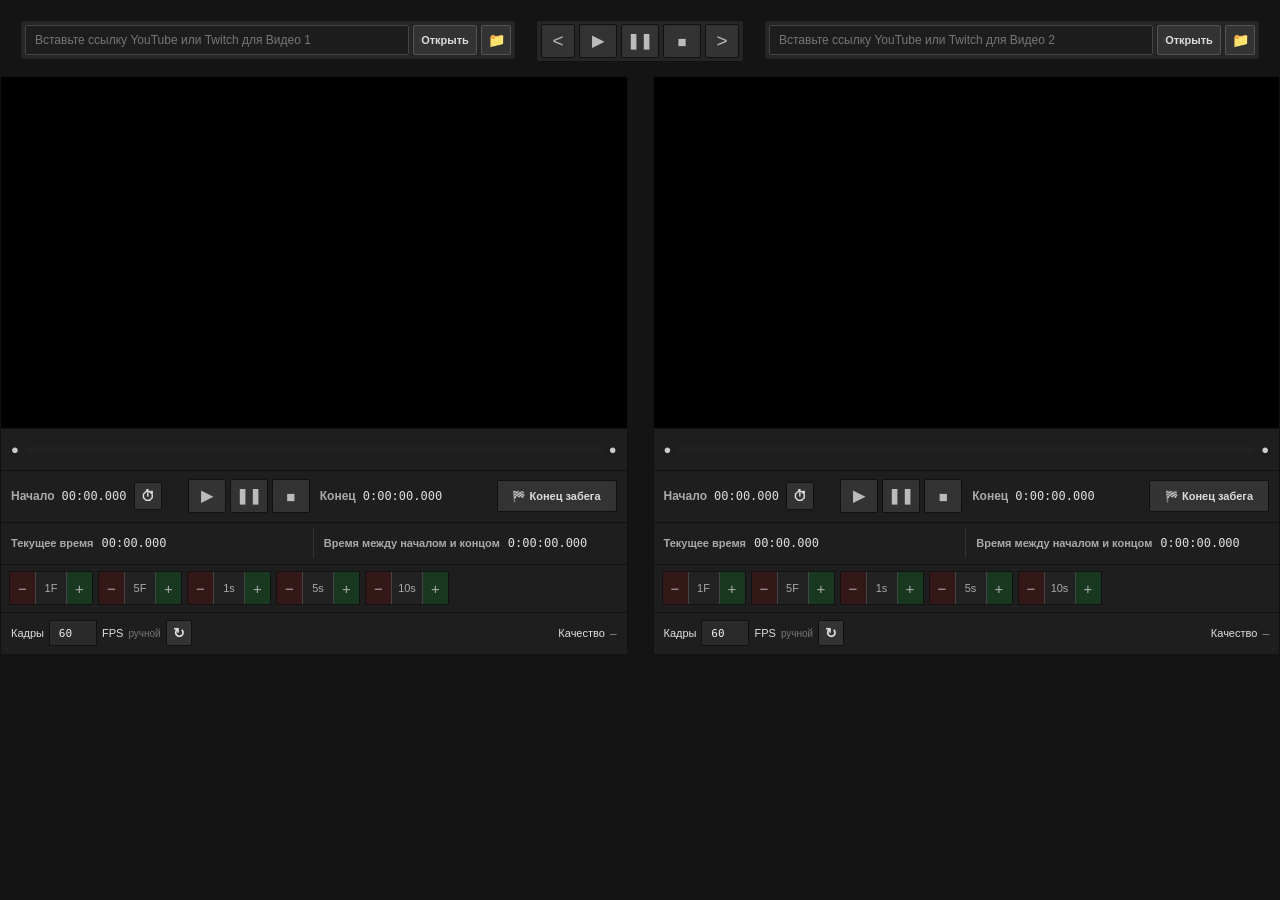
==== commit cd1e239e: "Add files via upload" ====
--- a/index.html
+++ b/index.html
@@ -2,6 +2,7 @@
 <html lang="ru">
 
 <head>
+
     <meta charset="UTF-8">
 
     <meta
@@ -20,6 +21,7 @@
         rel="stylesheet"
         href="style.css"
     >
+
 </head>
 
 
@@ -27,23 +29,28 @@
 
 
     <!-- =====================================================
-         ПОЛЯ ДЛЯ ВИДЕО
+         ОСНОВНОЙ КОНТЕЙНЕР
          ===================================================== -->
 
-    <div class="inputs-container">
-
-
-        <!-- ================= VIDEO 1 ================= -->
-
-        <div class="input-group">
-
-            <!-- Ссылка + кнопки -->
-            <div class="video-source-row">
+    <div class="compare-layout">
+
+
+        <!-- =================================================
+             ВЕРХНЯЯ ПАНЕЛЬ
+             ================================================= -->
+
+        <div class="sources-row">
+
+
+            <!-- ================= VIDEO 1 ================= -->
+
+            <div class="video-source">
 
                 <textarea
                     id="code1"
                     placeholder="Вставьте ссылку YouTube или Twitch для Видео 1"
                 ></textarea>
+
 
                 <button
                     class="btn-open-video"
@@ -53,6 +60,7 @@
                     Открыть
                 </button>
 
+
                 <button
                     class="btn-local-video"
                     onclick="document.getElementById('local-file-1').click()"
@@ -61,6 +69,7 @@
                     📁
                 </button>
 
+
                 <input
                     type="file"
                     id="local-file-1"
@@ -72,116 +81,66 @@
             </div>
 
 
-            <!-- Настройки -->
-            <div class="video-settings-row">
-
-                <!-- Начальное время -->
-                <div class="time-input-block">
-
-                    <span>Начать с:</span>
-
-                    <input
-                        type="number"
-                        id="hour1"
-                        value="0"
-                        min="0"
-                        max="999"
-                    >
-
-                    <span>ч</span>
-
-                    <input
-                        type="number"
-                        id="min1"
-                        value="0"
-                        min="0"
-                        max="59"
-                    >
-
-                    <span>мин</span>
-
-                    <input
-                        type="number"
-                        id="sec1"
-                        value="0"
-                        min="0"
-                        max="59"
-                    >
-
-                    <span>сек</span>
-
-                    <input
-                        type="number"
-                        id="cs1"
-                        value="0"
-                        min="0"
-                        max="999"
-                        step="1"
-                    >
-
-                    <span>мс</span>
-
-                    <button
-                        class="btn-reset-start-time"
-                        onclick="resetStartTime(1)"
-                        title="Сбросить начальное время"
-                    >
-                        ↺
-                    </button>
-
-                </div>
-
-
-                <!-- FPS -->
-                <div class="fps-input-block">
-
-                    <span>Кадры:</span>
-
-                    <input
-                        type="number"
-                        id="fps1"
-                        value="60"
-                        min="1"
-                        max="1000"
-                        step="0.01"
-                    >
-
-                    <span>FPS</span>
-
-                    <span
-                        id="fps-status-1"
-                        class="fps-status"
-                    >
-                        ручной
-                    </span>
-
-                    <button
-                        class="btn-fps-refresh"
-                        onclick="refreshFPS(1)"
-                        title="Обновить FPS"
-                    >
-                        ↻
-                    </button>
-
-                </div>
-
+            <!-- ================= ОБЩЕЕ УПРАВЛЕНИЕ ================= -->
+
+            <div class="global-player-controls">
+
+                <button
+                    class="btn-control btn-skip"
+                    onclick="syncSeekBySeconds(-10)"
+                    title="Назад на 10 секунд"
+                >
+                    &lt;
+                </button>
+
+
+                <button
+                    class="btn-control btn-play"
+                    onclick="syncPlay()"
+                    title="Синхронный старт"
+                >
+                    ▶
+                </button>
+
+
+                <button
+                    class="btn-control btn-pause"
+                    onclick="syncPause()"
+                    title="Пауза"
+                >
+                    ❚❚
+                </button>
+
+
+                <button
+                    class="btn-control btn-stop"
+                    onclick="syncStop()"
+                    title="В начало"
+                >
+                    ■
+                </button>
+
+
+                <button
+                    class="btn-control btn-skip"
+                    onclick="syncSeekBySeconds(10)"
+                    title="Вперёд на 10 секунд"
+                >
+                    &gt;
+                </button>
+
             </div>
 
-        </div>
-
-
-
-        <!-- ================= VIDEO 2 ================= -->
-
-        <div class="input-group">
-
-            <!-- Ссылка + кнопки -->
-            <div class="video-source-row">
+
+            <!-- ================= VIDEO 2 ================= -->
+
+            <div class="video-source">
 
                 <textarea
                     id="code2"
                     placeholder="Вставьте ссылку YouTube или Twitch для Видео 2"
                 ></textarea>
+
 
                 <button
                     class="btn-open-video"
@@ -191,6 +150,7 @@
                     Открыть
                 </button>
 
+
                 <button
                     class="btn-local-video"
                     onclick="document.getElementById('local-file-2').click()"
@@ -199,6 +159,7 @@
                     📁
                 </button>
 
+
                 <input
                     type="file"
                     id="local-file-2"
@@ -209,540 +170,887 @@
 
             </div>
 
-
-            <!-- Настройки -->
-            <div class="video-settings-row">
-
-                <!-- Начальное время -->
-                <div class="time-input-block">
-
-                    <span>Начать с:</span>
-
-                    <input
-                        type="number"
-                        id="hour2"
-                        value="0"
-                        min="0"
-                        max="999"
+        </div>
+
+
+        <!-- =================================================
+             ДВА ВИДЕО
+             ================================================= -->
+
+        <div
+            id="video-grid"
+            class="video-container layout-side"
+        >
+
+
+            <!-- =================================================
+                 VIDEO 1
+                 ================================================= -->
+
+            <div class="player-column">
+
+
+                <!-- ================= VIDEO ================= -->
+
+                <div class="player-wrapper">
+
+                    <div
+                        id="player1"
+                        class="player-box"
+                    ></div>
+
+                </div>
+
+
+                <!-- ================= ПОЛОСА ================= -->
+
+                <div class="video-seek-area">
+
+                    <div class="seek-boundary seek-start">
+                        <span>●</span>
+                    </div>
+
+                    <div class="seek-bar">
+                        <div class="seek-progress"></div>
+                    </div>
+
+                    <div class="seek-boundary seek-end">
+                        <span>●</span>
+                    </div>
+
+                </div>
+
+
+                <!-- ================= ОСНОВНАЯ ПАНЕЛЬ ================= -->
+
+                <div class="video-action-row">
+
+
+                    <!-- НАЧАЛО -->
+
+                    <div class="start-time-display">
+
+                        <span class="time-label">
+                            Начало
+                        </span>
+
+                        <span
+                            id="start-time-display-1"
+                            class="time-value"
+                        >
+                            0:00:00.000
+                        </span>
+
+
+                        <button
+                            class="btn-set-start-time"
+                            onclick="setStartTimeFromTimer(1)"
+                            title="Установить начальное время из таймера"
+                        >
+                            ⏱
+                        </button>
+
+                    </div>
+
+
+                    <!-- ЛОКАЛЬНОЕ УПРАВЛЕНИЕ -->
+
+                    <div class="local-player-controls">
+
+                        <button
+                            class="btn-control btn-play"
+                            onclick="playVideo1()"
+                            title="Воспроизвести видео 1"
+                        >
+                            ▶
+                        </button>
+
+
+                        <button
+                            class="btn-control btn-pause"
+                            onclick="pauseVideo1()"
+                            title="Пауза видео 1"
+                        >
+                            ❚❚
+                        </button>
+
+
+                        <button
+                            class="btn-control btn-stop"
+                            onclick="stopVideo1()"
+                            title="Остановить видео 1"
+                        >
+                            ■
+                        </button>
+
+                    </div>
+
+
+                    <!-- КОНЕЦ -->
+
+                    <div class="end-time-display">
+
+                        <span class="time-label">
+                            Конец
+                        </span>
+
+                        <span
+                            id="end-time-display-1"
+                            class="time-value"
+                        >
+                            0:00:00.000
+                        </span>
+
+                    </div>
+
+
+                    <!-- КОНЕЦ ЗАБЕГА -->
+
+                    <button
+                        class="btn-finish-run"
+                        onclick="finishVideo1()"
+                        title="Завершить забег"
                     >
-
-                    <span>ч</span>
-
-                    <input
-                        type="number"
-                        id="min2"
-                        value="0"
-                        min="0"
-                        max="59"
+                        🏁 Конец забега
+                    </button>
+
+                </div>
+
+
+                <!-- ================= ТЕКУЩЕЕ ВРЕМЯ ================= -->
+
+                <div class="time-info-panel">
+
+                    <div class="current-time">
+
+                        <strong>
+                            Текущее время
+                        </strong>
+
+                        <span id="current-time-1">
+                            0:00:00.000
+                        </span>
+
+                    </div>
+
+
+                    <div class="time-difference">
+
+                        <strong>
+                            Время между началом и концом
+                        </strong>
+
+                        <span id="time-difference-1">
+                            0:00:00.000
+                        </span>
+
+                    </div>
+
+                </div>
+
+
+                <!-- ================= РЕЗУЛЬТАТ ================= -->
+
+                <div
+                    id="result-display-1"
+                    class="run-result"
+                >
+                    --:--.---
+                </div>
+
+
+                <!-- ================= ПОКАДРОВАЯ ПЕРЕМОТКА ================= -->
+
+                <div class="video-seek-controls">
+
+
+                    <div class="seek-group">
+
+                        <button
+                            class="btn-rew"
+                            onclick="rewindVideo1Frames(1)"
+                            title="Назад на 1 кадр"
+                        >
+                            −
+                        </button>
+
+                        <span class="seek-value">
+                            1F
+                        </span>
+
+                        <button
+                            class="btn-fwd"
+                            onclick="forwardVideo1Frames(1)"
+                            title="Вперёд на 1 кадр"
+                        >
+                            +
+                        </button>
+
+                    </div>
+
+
+                    <div class="seek-group">
+
+                        <button
+                            class="btn-rew"
+                            onclick="rewindVideo1Frames(5)"
+                            title="Назад на 5 кадров"
+                        >
+                            −
+                        </button>
+
+                        <span class="seek-value">
+                            5F
+                        </span>
+
+                        <button
+                            class="btn-fwd"
+                            onclick="forwardVideo1Frames(5)"
+                            title="Вперёд на 5 кадров"
+                        >
+                            +
+                        </button>
+
+                    </div>
+
+
+                    <div class="seek-group">
+
+                        <button
+                            class="btn-rew"
+                            onclick="rewindVideo1Seconds(1)"
+                            title="Назад на 1 секунду"
+                        >
+                            −
+                        </button>
+
+                        <span class="seek-value">
+                            1s
+                        </span>
+
+                        <button
+                            class="btn-fwd"
+                            onclick="forwardVideo1Seconds(1)"
+                            title="Вперёд на 1 секунду"
+                        >
+                            +
+                        </button>
+
+                    </div>
+
+
+                    <div class="seek-group">
+
+                        <button
+                            class="btn-rew"
+                            onclick="rewindVideo1Seconds(5)"
+                            title="Назад на 5 секунд"
+                        >
+                            −
+                        </button>
+
+                        <span class="seek-value">
+                            5s
+                        </span>
+
+                        <button
+                            class="btn-fwd"
+                            onclick="forwardVideo1Seconds(5)"
+                            title="Вперёд на 5 секунд"
+                        >
+                            +
+                        </button>
+
+                    </div>
+
+
+                    <div class="seek-group">
+
+                        <button
+                            class="btn-rew"
+                            onclick="rewindVideo1Seconds(10)"
+                            title="Назад на 10 секунд"
+                        >
+                            −
+                        </button>
+
+                        <span class="seek-value">
+                            10s
+                        </span>
+
+                        <button
+                            class="btn-fwd"
+                            onclick="forwardVideo1Seconds(10)"
+                            title="Вперёд на 10 секунд"
+                        >
+                            +
+                        </button>
+
+                    </div>
+
+                </div>
+
+
+                <!-- ================= ТЕХНИЧЕСКАЯ ИНФОРМАЦИЯ ================= -->
+
+                <div class="video-info-panel">
+
+
+                    <div class="fps-info">
+
+                        <span>
+                            Кадры
+                        </span>
+
+                        <input
+                            type="number"
+                            id="fps1"
+                            value="60"
+                            min="1"
+                            max="1000"
+                            step="0.01"
+                        >
+
+                        <span>
+                            FPS
+                        </span>
+
+                        <span
+                            id="fps-status-1"
+                            class="fps-status"
+                        >
+                            ручной
+                        </span>
+
+                        <button
+                            class="btn-fps-refresh"
+                            onclick="refreshFPS(1)"
+                            title="Обновить FPS"
+                        >
+                            ↻
+                        </button>
+
+                    </div>
+
+
+                    <div class="quality-info">
+
+                        <span>
+                            Качество
+                        </span>
+
+                        <span
+                            id="quality-display-1"
+                            class="quality-value"
+                        >
+                            —
+                        </span>
+
+                    </div>
+
+                </div>
+
+
+                <!-- ================= СЛУЖЕБНЫЕ НАСТРОЙКИ ================= -->
+
+                <div class="video-settings-hidden">
+
+                    <div class="time-input-block">
+
+                        <span>Начать с:</span>
+
+                        <input
+                            type="number"
+                            id="hour1"
+                            value="0"
+                            min="0"
+                            max="999"
+                        >
+
+                        <span>ч</span>
+
+                        <input
+                            type="number"
+                            id="min1"
+                            value="0"
+                            min="0"
+                            max="59"
+                        >
+
+                        <span>мин</span>
+
+                        <input
+                            type="number"
+                            id="sec1"
+                            value="0"
+                            min="0"
+                            max="59"
+                        >
+
+                        <span>сек</span>
+
+                        <input
+                            type="number"
+                            id="cs1"
+                            value="0"
+                            min="0"
+                            max="999"
+                            step="1"
+                        >
+
+                        <span>мс</span>
+
+                        <button
+                            class="btn-reset-start-time"
+                            onclick="resetStartTime(1)"
+                            title="Сбросить начальное время"
+                        >
+                            ↺
+                        </button>
+
+                    </div>
+
+                </div>
+
+
+            </div>
+
+
+            <!-- =================================================
+                 VIDEO 2
+                 ================================================= -->
+
+            <div class="player-column">
+
+
+                <!-- ================= VIDEO ================= -->
+
+                <div class="player-wrapper">
+
+                    <div
+                        id="player2"
+                        class="player-box"
+                    ></div>
+
+                </div>
+
+
+                <!-- ================= ПОЛОСА ================= -->
+
+                <div class="video-seek-area">
+
+                    <div class="seek-boundary seek-start">
+                        <span>●</span>
+                    </div>
+
+                    <div class="seek-bar">
+                        <div class="seek-progress"></div>
+                    </div>
+
+                    <div class="seek-boundary seek-end">
+                        <span>●</span>
+                    </div>
+
+                </div>
+
+
+                <!-- ================= ОСНОВНАЯ ПАНЕЛЬ ================= -->
+
+                <div class="video-action-row">
+
+
+                    <!-- НАЧАЛО -->
+
+                    <div class="start-time-display">
+
+                        <span class="time-label">
+                            Начало
+                        </span>
+
+                        <span
+                            id="start-time-display-2"
+                            class="time-value"
+                        >
+                            0:00:00.000
+                        </span>
+
+                        <button
+                            class="btn-set-start-time"
+                            onclick="setStartTimeFromTimer(2)"
+                            title="Установить начальное время из таймера"
+                        >
+                            ⏱
+                        </button>
+
+                    </div>
+
+
+                    <!-- ЛОКАЛЬНОЕ УПРАВЛЕНИЕ -->
+
+                    <div class="local-player-controls">
+
+                        <button
+                            class="btn-control btn-play"
+                            onclick="playVideo2()"
+                            title="Воспроизвести видео 2"
+                        >
+                            ▶
+                        </button>
+
+
+                        <button
+                            class="btn-control btn-pause"
+                            onclick="pauseVideo2()"
+                            title="Пауза видео 2"
+                        >
+                            ❚❚
+                        </button>
+
+
+                        <button
+                            class="btn-control btn-stop"
+                            onclick="stopVideo2()"
+                            title="Остановить видео 2"
+                        >
+                            ■
+                        </button>
+
+                    </div>
+
+
+                    <!-- КОНЕЦ -->
+
+                    <div class="end-time-display">
+
+                        <span class="time-label">
+                            Конец
+                        </span>
+
+                        <span
+                            id="end-time-display-2"
+                            class="time-value"
+                        >
+                            0:00:00.000
+                        </span>
+
+                    </div>
+
+
+                    <!-- КОНЕЦ ЗАБЕГА -->
+
+                    <button
+                        class="btn-finish-run"
+                        onclick="finishVideo2()"
+                        title="Завершить забег"
                     >
-
-                    <span>мин</span>
-
-                    <input
-                        type="number"
-                        id="sec2"
-                        value="0"
-                        min="0"
-                        max="59"
-                    >
-
-                    <span>сек</span>
-
-                    <input
-                        type="number"
-                        id="cs2"
-                        value="0"
-                        min="0"
-                        max="999"
-                        step="1"
-                    >
-
-                    <span>мс</span>
-
-                    <button
-                        class="btn-reset-start-time"
-                        onclick="resetStartTime(2)"
-                        title="Сбросить начальное время"
-                    >
-                        ↺
+                        🏁 Конец забега
                     </button>
 
                 </div>
 
 
-                <!-- FPS -->
-                <div class="fps-input-block">
-
-                    <span>Кадры:</span>
-
-                    <input
-                        type="number"
-                        id="fps2"
-                        value="60"
-                        min="1"
-                        max="1000"
-                        step="0.01"
-                    >
-
-                    <span>FPS</span>
-
-                    <span
-                        id="fps-status-2"
-                        class="fps-status"
-                    >
-                        ручной
-                    </span>
-
-                    <button
-                        class="btn-fps-refresh"
-                        onclick="refreshFPS(2)"
-                        title="Обновить FPS"
-                    >
-                        ↻
-                    </button>
-
-                </div>
+                <!-- ================= ТЕКУЩЕЕ ВРЕМЯ ================= -->
+
+                <div class="time-info-panel">
+
+                    <div class="current-time">
+
+                        <strong>
+                            Текущее время
+                        </strong>
+
+                        <span id="current-time-2">
+                            0:00:00.000
+                        </span>
+
+                    </div>
+
+
+                    <div class="time-difference">
+
+                        <strong>
+                            Время между началом и концом
+                        </strong>
+
+                        <span id="time-difference-2">
+                            0:00:00.000
+                        </span>
+
+                    </div>
+
+                </div>
+
+
+                <!-- ================= РЕЗУЛЬТАТ ================= -->
+
+                <div
+                    id="result-display-2"
+                    class="run-result"
+                >
+                    --:--.---
+                </div>
+
+
+                <!-- ================= ПОКАДРОВАЯ ПЕРЕМОТКА ================= -->
+
+                <div class="video-seek-controls">
+
+
+                    <div class="seek-group">
+
+                        <button
+                            class="btn-rew"
+                            onclick="rewindVideo2Frames(1)"
+                            title="Назад на 1 кадр"
+                        >
+                            −
+                        </button>
+
+                        <span class="seek-value">
+                            1F
+                        </span>
+
+                        <button
+                            class="btn-fwd"
+                            onclick="forwardVideo2Frames(1)"
+                            title="Вперёд на 1 кадр"
+                        >
+                            +
+                        </button>
+
+                    </div>
+
+
+                    <div class="seek-group">
+
+                        <button
+                            class="btn-rew"
+                            onclick="rewindVideo2Frames(5)"
+                            title="Назад на 5 кадров"
+                        >
+                            −
+                        </button>
+
+                        <span class="seek-value">
+                            5F
+                        </span>
+
+                        <button
+                            class="btn-fwd"
+                            onclick="forwardVideo2Frames(5)"
+                            title="Вперёд на 5 кадров"
+                        >
+                            +
+                        </button>
+
+                    </div>
+
+
+                    <div class="seek-group">
+
+                        <button
+                            class="btn-rew"
+                            onclick="rewindVideo2Seconds(1)"
+                            title="Назад на 1 секунду"
+                        >
+                            −
+                        </button>
+
+                        <span class="seek-value">
+                            1s
+                        </span>
+
+                        <button
+                            class="btn-fwd"
+                            onclick="forwardVideo2Seconds(1)"
+                            title="Вперёд на 1 секунду"
+                        >
+                            +
+                        </button>
+
+                    </div>
+
+
+                    <div class="seek-group">
+
+                        <button
+                            class="btn-rew"
+                            onclick="rewindVideo2Seconds(5)"
+                            title="Назад на 5 секунд"
+                        >
+                            −
+                        </button>
+
+                        <span class="seek-value">
+                            5s
+                        </span>
+
+                        <button
+                            class="btn-fwd"
+                            onclick="forwardVideo2Seconds(5)"
+                            title="Вперёд на 5 секунд"
+                        >
+                            +
+                        </button>
+
+                    </div>
+
+
+                    <div class="seek-group">
+
+                        <button
+                            class="btn-rew"
+                            onclick="rewindVideo2Seconds(10)"
+                            title="Назад на 10 секунд"
+                        >
+                            −
+                        </button>
+
+                        <span class="seek-value">
+                            10s
+                        </span>
+
+                        <button
+                            class="btn-fwd"
+                            onclick="forwardVideo2Seconds(10)"
+                            title="Вперёд на 10 секунд"
+                        >
+                            +
+                        </button>
+
+                    </div>
+
+                </div>
+
+
+                <!-- ================= ТЕХНИЧЕСКАЯ ИНФОРМАЦИЯ ================= -->
+
+                <div class="video-info-panel">
+
+
+                    <div class="fps-info">
+
+                        <span>
+                            Кадры
+                        </span>
+
+                        <input
+                            type="number"
+                            id="fps2"
+                            value="60"
+                            min="1"
+                            max="1000"
+                            step="0.01"
+                        >
+
+                        <span>
+                            FPS
+                        </span>
+
+                        <span
+                            id="fps-status-2"
+                            class="fps-status"
+                        >
+                            ручной
+                        </span>
+
+                        <button
+                            class="btn-fps-refresh"
+                            onclick="refreshFPS(2)"
+                            title="Обновить FPS"
+                        >
+                            ↻
+                        </button>
+
+                    </div>
+
+
+                    <div class="quality-info">
+
+                        <span>
+                            Качество
+                        </span>
+
+                        <span
+                            id="quality-display-2"
+                            class="quality-value"
+                        >
+                            —
+                        </span>
+
+                    </div>
+
+                </div>
+
+
+                <!-- ================= СЛУЖЕБНЫЕ НАСТРОЙКИ ================= -->
+
+                <div class="video-settings-hidden">
+
+                    <div class="time-input-block">
+
+                        <span>Начать с:</span>
+
+                        <input
+                            type="number"
+                            id="hour2"
+                            value="0"
+                            min="0"
+                            max="999"
+                        >
+
+                        <span>ч</span>
+
+                        <input
+                            type="number"
+                            id="min2"
+                            value="0"
+                            min="0"
+                            max="59"
+                        >
+
+                        <span>мин</span>
+
+                        <input
+                            type="number"
+                            id="sec2"
+                            value="0"
+                            min="0"
+                            max="59"
+                        >
+
+                        <span>сек</span>
+
+                        <input
+                            type="number"
+                            id="cs2"
+                            value="0"
+                            min="0"
+                            max="999"
+                            step="1"
+                        >
+
+                        <span>мс</span>
+
+                        <button
+                            class="btn-reset-start-time"
+                            onclick="resetStartTime(2)"
+                            title="Сбросить начальное время"
+                        >
+                            ↺
+                        </button>
+
+                    </div>
+
+                </div>
+
 
             </div>
 
+
         </div>
 
     </div>
-
-
-
-    <!-- =====================================================
-         ОСНОВНЫЕ КНОПКИ
-         ===================================================== -->
-
-    <div class="controls main-controls">
-
-        <button
-            class="btn-control btn-play"
-            onclick="syncPlay()"
-            title="Синхронный старт"
-        >
-            ▶
-        </button>
-
-        <button
-            class="btn-control btn-pause"
-            onclick="syncPause()"
-            title="Пауза"
-        >
-            ❚❚
-        </button>
-
-        <button
-            class="btn-control btn-stop"
-            onclick="syncStop()"
-            title="В начало"
-        >
-            ◼
-        </button>
-
-        <button
-            class="btn-control btn-toggle-timers"
-            onclick="toggleTimersVisibility()"
-            title="Таймеры"
-        >
-            👁
-        </button>
-
-
-        <div class="layout-selector">
-
-            <button
-                class="btn-layout active"
-                onclick="changeLayout('side')"
-                title="Рядом (50/50)"
-            >
-                ❖
-            </button>
-
-            <button
-                class="btn-layout"
-                onclick="changeLayout('large')"
-                title="Крупно"
-            >
-                🔎
-            </button>
-
-            <button
-                class="btn-layout"
-                onclick="changeLayout('vertical')"
-                title="Друг под другом"
-            >
-                ☰
-            </button>
-
-        </div>
-
-    </div>
-
-
-
-    <!-- =====================================================
-         ВИДЕО
-         ===================================================== -->
-
-    <div
-        id="video-grid"
-        class="video-container layout-side"
-    >
-
-
-        <!-- ================= VIDEO 1 ================= -->
-
-        <div class="player-column">
-
-            <!-- Панель перемотки -->
-            <div class="video-seek-controls">
-
-                <div class="seek-group">
-
-                    <button
-                        class="btn-rew"
-                        onclick="rewindVideo1Frames(1)"
-                        title="Назад на 1 кадр"
-                    >
-                        −
-                    </button>
-
-                    <span class="seek-value">1F</span>
-
-                    <button
-                        class="btn-fwd"
-                        onclick="forwardVideo1Frames(1)"
-                        title="Вперёд на 1 кадр"
-                    >
-                        +
-                    </button>
-
-                </div>
-
-
-                <div class="seek-group">
-
-                    <button
-                        class="btn-rew"
-                        onclick="rewindVideo1Frames(5)"
-                        title="Назад на 5 кадров"
-                    >
-                        −
-                    </button>
-
-                    <span class="seek-value">5F</span>
-
-                    <button
-                        class="btn-fwd"
-                        onclick="forwardVideo1Frames(5)"
-                        title="Вперёд на 5 кадров"
-                    >
-                        +
-                    </button>
-
-                </div>
-
-
-                <div class="seek-group">
-
-                    <button
-                        class="btn-rew"
-                        onclick="rewindVideo1Seconds(1)"
-                        title="Назад на 1 секунду"
-                    >
-                        −
-                    </button>
-
-                    <span class="seek-value">1s</span>
-
-                    <button
-                        class="btn-fwd"
-                        onclick="forwardVideo1Seconds(1)"
-                        title="Вперёд на 1 секунду"
-                    >
-                        +
-                    </button>
-
-                </div>
-
-
-                <div class="seek-group">
-
-                    <button
-                        class="btn-rew"
-                        onclick="rewindVideo1Seconds(5)"
-                        title="Назад на 5 секунд"
-                    >
-                        −
-                    </button>
-
-                    <span class="seek-value">5s</span>
-
-                    <button
-                        class="btn-fwd"
-                        onclick="forwardVideo1Seconds(5)"
-                        title="Вперёд на 5 секунд"
-                    >
-                        +
-                    </button>
-
-                </div>
-
-
-                <div class="seek-group">
-
-                    <button
-                        class="btn-rew"
-                        onclick="rewindVideo1Seconds(10)"
-                        title="Назад на 10 секунд"
-                    >
-                        −
-                    </button>
-
-                    <span class="seek-value">10s</span>
-
-                    <button
-                        class="btn-fwd"
-                        onclick="forwardVideo1Seconds(10)"
-                        title="Вперёд на 10 секунд"
-                    >
-                        +
-                    </button>
-
-                </div>
-
-            </div>
-
-
-            <!-- Плеер + таймер -->
-            <div class="player-wrapper">
-
-                <div
-                    id="timer-display-1"
-                    class="high-res-timer"
-                >
-                    00:00.000
-                </div>
-
-                <div
-                    id="player1"
-                    class="player-box"
-                ></div>
-
-            </div>
-
-        </div>
-
-
-
-        <!-- ================= VIDEO 2 ================= -->
-
-        <div class="player-column">
-
-            <!-- Панель перемотки -->
-            <div class="video-seek-controls">
-
-                <div class="seek-group">
-
-                    <button
-                        class="btn-rew"
-                        onclick="rewindVideo2Frames(1)"
-                        title="Назад на 1 кадр"
-                    >
-                        −
-                    </button>
-
-                    <span class="seek-value">1F</span>
-
-                    <button
-                        class="btn-fwd"
-                        onclick="forwardVideo2Frames(1)"
-                        title="Вперёд на 1 кадр"
-                    >
-                        +
-                    </button>
-
-                </div>
-
-
-                <div class="seek-group">
-
-                    <button
-                        class="btn-rew"
-                        onclick="rewindVideo2Frames(5)"
-                        title="Назад на 5 кадров"
-                    >
-                        −
-                    </button>
-
-                    <span class="seek-value">5F</span>
-
-                    <button
-                        class="btn-fwd"
-                        onclick="forwardVideo2Frames(5)"
-                        title="Вперёд на 5 кадров"
-                    >
-                        +
-                    </button>
-
-                </div>
-
-
-                <div class="seek-group">
-
-                    <button
-                        class="btn-rew"
-                        onclick="rewindVideo2Seconds(1)"
-                        title="Назад на 1 секунду"
-                    >
-                        −
-                    </button>
-
-                    <span class="seek-value">1s</span>
-
-                    <button
-                        class="btn-fwd"
-                        onclick="forwardVideo2Seconds(1)"
-                        title="Вперёд на 1 секунду"
-                    >
-                        +
-                    </button>
-
-                </div>
-
-
-                <div class="seek-group">
-
-                    <button
-                        class="btn-rew"
-                        onclick="rewindVideo2Seconds(5)"
-                        title="Назад на 5 секунд"
-                    >
-                        −
-                    </button>
-
-                    <span class="seek-value">5s</span>
-
-                    <button
-                        class="btn-fwd"
-                        onclick="forwardVideo2Seconds(5)"
-                        title="Вперёд на 5 секунд"
-                    >
-                        +
-                    </button>
-
-                </div>
-
-
-                <div class="seek-group">
-
-                    <button
-                        class="btn-rew"
-                        onclick="rewindVideo2Seconds(10)"
-                        title="Назад на 10 секунд"
-                    >
-                        −
-                    </button>
-
-                    <span class="seek-value">10s</span>
-
-                    <button
-                        class="btn-fwd"
-                        onclick="forwardVideo2Seconds(10)"
-                        title="Вперёд на 10 секунд"
-                    >
-                        +
-                    </button>
-
-                </div>
-
-            </div>
-
-
-            <!-- Плеер + таймер -->
-            <div class="player-wrapper">
-
-                <div
-                    id="timer-display-2"
-                    class="high-res-timer"
-                >
-                    00:00.000
-                </div>
-
-                <div
-                    id="player2"
-                    class="player-box"
-                ></div>
-
-            </div>
-
-        </div>
-
-    </div>
-
-
-
-    <!-- =====================================================
-         ПЕРЕКЛЮЧЕНИЕ РАСКЛАДКИ
-         ===================================================== -->
-
-    <script>
-
-        function changeLayout(mode) {
-
-            const grid =
-                document.getElementById('video-grid');
-
-            grid.className =
-                "video-container";
-
-
-            if (mode === 'side') {
-                grid.classList.add('layout-side');
-            }
-
-            if (mode === 'large') {
-                grid.classList.add('layout-large');
-            }
-
-            if (mode === 'vertical') {
-                grid.classList.add('layout-vertical');
-            }
-
-
-            document
-                .querySelectorAll('.btn-layout')
-                .forEach(function(button) {
-
-                    button.classList.remove('active');
-
-                });
-
-
-            const buttons =
-                document.querySelectorAll('.btn-layout');
-
-
-            const modeIndex = {
-                side: 0,
-                large: 1,
-                vertical: 2
-            }[mode];
-
-
-            if (buttons[modeIndex]) {
-
-                buttons[modeIndex]
-                    .classList.add('active');
-
-            }
-
-        }
-
-    </script>
-
 
 
     <!-- =====================================================
@@ -754,7 +1062,6 @@
     ></script>
 
 
-
     <!-- =====================================================
          ОСНОВНОЙ JAVASCRIPT
          ===================================================== -->
--- a/style.css
+++ b/style.css
@@ -1,932 +1,1250 @@
-/* ==========================================================
-   ОСНОВА
-   ========================================================== */
-
-* {
-    box-sizing: border-box;
-}
-
-body {
-    font-family: sans-serif;
-    background: #121212;
-    color: #fff;
-    text-align: center;
-
-    margin: 0;
-    padding: 15px;
-
-    overflow-x: auto;
-}
-
-
-/* ==========================================================
-   ВЕРХНЯЯ ПАНЕЛЬ ВИДЕО
-   ========================================================== */
-
-.inputs-container {
-    display: flex;
-
-    justify-content: center;
-    align-items: flex-start;
-
-    gap: 12px;
-
-    width: 100%;
-    max-width: 1400px;
-
-    margin: 0 auto 15px;
-
-    flex-wrap: nowrap;
-}
-
-
-/* ==========================================================
-   БЛОК VIDEO 1 / VIDEO 2
-   ========================================================== */
-
-.input-group {
-    display: flex;
-
-    flex-direction: column;
-
-    gap: 8px;
-
-    width: 50%;
-    min-width: 0;
-
-    padding: 9px;
-
-    background: #1e1e1e;
-
-    border: 1px solid #333;
-    border-radius: 7px;
-}
-
-
-/* ==========================================================
-   ССЫЛКА + ОТКРЫТЬ + ЛОКАЛЬНОЕ ВИДЕО
-   ========================================================== */
-
-.video-source-row {
-    display: flex;
-
-    align-items: center;
-
-    gap: 5px;
-
-    width: 100%;
-}
-
-
-/* Ссылка */
-
-.video-source-row textarea {
-    flex: 1;
-
-    width: auto;
-    min-width: 0;
-
-    height: 34px;
-
-    padding: 7px 8px;
-
-    background: #222;
-
-    border: 1px solid #444;
-    border-radius: 4px;
-
-    color: #fff;
-
-    font-family: sans-serif;
-    font-size: 12px;
-
-    resize: none;
-
-    outline: none;
-}
-
-.video-source-row textarea:focus {
-    border-color: #666;
-}
-
-
-/* ==========================================================
-   КНОПКА "ОТКРЫТЬ"
-   ========================================================== */
-
-.btn-open-video {
-    flex-shrink: 0;
-
-    width: 72px;
-    height: 34px;
-
-    padding: 0;
-
-    background: #4caf50;
-
-    color: #fff;
-
-    border: none;
-    border-radius: 4px;
-
-    font-size: 12px;
-    font-weight: bold;
-
-    cursor: pointer;
-
-    transition:
-        background 0.15s,
-        transform 0.1s;
-}
-
-.btn-open-video:hover {
-    background: #45a049;
-}
-
-.btn-open-video:active {
-    transform: scale(0.98);
-}
-
-
-/* ==========================================================
-   КНОПКА ЛОКАЛЬНОГО ВИДЕО
-   ========================================================== */
-
-.btn-local-video {
-    flex-shrink: 0;
-
-    width: 34px;
-    height: 34px;
-
-    padding: 0;
-
-    background: #303030;
-
-    color: #aaa;
-
-    border: 1px solid #444;
-    border-radius: 4px;
-
-    font-size: 15px;
-
-    cursor: pointer;
-
-    transition:
-        background 0.15s,
-        color 0.15s;
-}
-
-.btn-local-video:hover {
-    background: #3a3a3a;
-    color: #fff;
-}
-
-
-/* ==========================================================
-   НАСТРОЙКИ ВИДЕО
-   ========================================================== */
-
-.video-settings-row {
-    display: flex;
-
-    align-items: center;
-    justify-content: space-between;
-
-    gap: 12px;
-
-    width: 100%;
-
-    white-space: nowrap;
-}
-
-
-/* ==========================================================
-   НАЧАТЬ С
-   ========================================================== */
-
-.time-input-block {
-    display: flex;
-
-    align-items: center;
-
-    gap: 3px;
-
-    min-width: 0;
-
-    color: #aaa;
-
-    font-size: 12px;
-}
-
-
-/* Поля времени */
-
-.time-input-block input {
-    width: 60px;
-    height: 28px;
-
-    padding: 2px 4px;
-
-    text-align: center;
-
-    background: #222;
-
-    border: 1px solid #444;
-    border-radius: 4px;
-
-    color: #fff;
-
-    font-size: 12px;
-}
-
-
-/* ==========================================================
-   СБРОС НАЧАЛЬНОГО ВРЕМЕНИ
-   ========================================================== */
-
-.btn-reset-start-time {
-    flex-shrink: 0;
-
-    width: 26px;
-    height: 26px;
-
-    padding: 0;
-    margin-left: 2px;
-
-    display: flex;
-
-    align-items: center;
-    justify-content: center;
-
-    background: #303030;
-
-    color: #aaa;
-
-    border: 1px solid #444;
-    border-radius: 4px;
-
-    font-size: 15px;
-    font-weight: normal;
-
-    cursor: pointer;
-
-    transition:
-        background 0.15s,
-        color 0.15s,
-        transform 0.1s;
-}
-
-.btn-reset-start-time:hover {
-    background: #3a3a3a;
-    color: #fff;
-}
-
-
-/* ==========================================================
-   FPS
-   ========================================================== */
-
-.fps-input-block {
-    display: flex;
-
-    align-items: center;
-
-    gap: 3px;
-
-    min-width: 0;
-
-    color: #aaa;
-
-    font-size: 12px;
-}
-
-
-/* FPS поле */
-
-.fps-input-block input {
-    width: 52px;
-    height: 26px;
-
-    padding: 2px;
-
-    text-align: center;
-
-    background: #222;
-
-    border: 1px solid #444;
-    border-radius: 4px;
-
-    color: #fff;
-
-    font-size: 12px;
-}
-
-
-/* Ручной */
-
-.fps-status {
-    margin-left: 2px;
-
-    color: #aaa;
-
-    opacity: 0.55;
-
-    font-size: 11px;
-}
-
-
-/* ==========================================================
-   ОБНОВИТЬ FPS
-   ========================================================== */
-
-.btn-fps-refresh {
-    flex-shrink: 0;
-
-    width: 26px;
-    height: 26px;
-
-    padding: 0;
-    margin-left: 2px;
-
-    display: flex;
-
-    align-items: center;
-    justify-content: center;
-
-    background: #303030;
-
-    color: #aaa;
-
-    border: 1px solid #444;
-    border-radius: 4px;
-
-    font-size: 15px;
-
-    cursor: pointer;
-
-    transition:
-        background 0.15s,
-        color 0.15s;
-}
-
-.btn-fps-refresh:hover {
-    background: #3a3a3a;
-    color: #fff;
-}
-
-
-/* ==========================================================
-   ОБЩИЕ КНОПКИ
-   ========================================================== */
-
-button {
-    font-family: sans-serif;
-
-    cursor: pointer;
-
-    font-weight: bold;
-}
-
-button:active {
-    transform: scale(0.98);
-}
-
-
-/* ==========================================================
-   ОСНОВНЫЕ КНОПКИ УПРАВЛЕНИЯ
-   ========================================================== */
-
-.controls {
-    margin-bottom: 12px;
-
-    display: flex;
-
-    justify-content: center;
-    align-items: center;
-
-    gap: 10px;
-}
-
-.main-controls {
-    align-items: center;
-}
-
-
-.btn-control {
-    width: 48px;
-    height: 42px;
-
-    padding: 0;
-
-    display: flex;
-
-    align-items: center;
-    justify-content: center;
-
-    color: #fff;
-
-    border: none;
-    border-radius: 4px;
-
-    font-size: 20px;
-}
-
-
-/* Запуск */
-
-.btn-play {
-    background: #2e7d32;
-}
-
-.btn-play:hover {
-    background: #1b5e20;
-}
-
-
-/* Пауза */
-
-.btn-pause {
-    background: #f57c00;
-}
-
-.btn-pause:hover {
-    background: #e65100;
-}
-
-
-/* Стоп */
-
-.btn-stop {
-    background: #c62828;
-}
-
-.btn-stop:hover {
-    background: #b71c1c;
-}
-
-
-/* Таймеры */
-
-.btn-toggle-timers {
-    background: #00796b;
-}
-
-.btn-toggle-timers:hover {
-    background: #004d40;
-}
-
-
-/* ==========================================================
-   ПЕРЕКЛЮЧАТЕЛЬ РАСКЛАДКИ
-   ========================================================== */
-
-.layout-selector {
-    display: inline-flex;
-
-    gap: 3px;
-
-    padding: 4px;
-
-    background: #1a1a1a;
-
-    border: 1px solid #2d2d2d;
-    border-radius: 6px;
-}
-
-
-.btn-layout {
-    width: 38px;
-    height: 32px;
-
-    padding: 0;
-
-    display: flex;
-
-    align-items: center;
-    justify-content: center;
-
-    background: #333;
-
-    color: #ccc;
-
-    border: none;
-    border-radius: 4px;
-
-    font-size: 16px;
-}
-
-.btn-layout:hover {
-    background: #444;
-    color: #fff;
-}
-
-.btn-layout.active {
-    background: #6200ea;
-    color: #fff;
-}
-
-
-/* ==========================================================
-   КОНТЕЙНЕР ВИДЕО
-   ========================================================== */
-
-.video-container {
-    display: flex;
-
-    gap: 25px;
-
-    width: 100%;
-
-    margin: 0 auto;
-
-    transition: all 0.3s ease;
-}
-
-
-/* ==========================================================
-   РЕЖИМ — РЯДОМ
-   ========================================================== */
-
-.layout-side {
-    flex-direction: row;
-
-    justify-content: center;
-    align-items: flex-start;
-
-    max-width: 1400px;
-
-    margin-left: auto;
-    margin-right: auto;
-}
-
-.layout-side .player-column {
-    width: calc((100% - 25px) / 2);
-
-    min-width: 400px;
-
-    flex: 1 1 0;
-}
-
-
-/* ==========================================================
-   РЕЖИМ — КРУПНО
-   ========================================================== */
-
-.layout-large {
-    flex-direction: row;
-
-    justify-content: center;
-    align-items: flex-start;
-
-    max-width: 1920px;
-
-    margin-left: auto;
-    margin-right: auto;
-}
-
-.layout-large .player-column {
-    width: calc((100% - 25px) / 2);
-
-    min-width: 400px;
-
-    flex: 1 1 0;
-}
-
-
-/* ==========================================================
-   РЕЖИМ — ВЕРТИКАЛЬНО
-   ========================================================== */
-
-.layout-vertical {
-    flex-direction: column;
-
-    align-items: center;
-
-    width: 100%;
-}
-
-.layout-vertical .player-column {
-    width: 70%;
-
-    min-width: 400px;
-    max-width: 900px;
-
-    margin-bottom: 20px;
-}
-
-
-/* ==========================================================
-   ПАНЕЛЬ ПЕРЕМОТКИ
-   ========================================================== */
-
-.video-seek-controls {
-    display: flex;
-
-    flex-direction: row;
-
-    align-items: center;
-    justify-content: center;
-
-    gap: 7px;
-
-    width: 100%;
-
-    margin-bottom: 8px;
-}
-
-
-/* ==========================================================
-   ГРУППА − ЗНАЧЕНИЕ +
-   ========================================================== */
-
-.seek-group {
-    display: flex;
-
-    align-items: center;
-
-    height: 26px;
-
-    background: #1a1a1a;
-
-    border: 1px solid #2b2b2b;
-    border-radius: 4px;
-
-    overflow: hidden;
-
-    transition:
-        border-color 0.15s,
-        background 0.15s;
-}
-
-.seek-group:hover {
-    border-color: #3a3a3a;
-    background: #1c1c1c;
-}
-
-
-/* ==========================================================
-   ЗНАЧЕНИЕ
-   ========================================================== */
-
-.seek-value {
-    min-width: 29px;
-    height: 26px;
-
-    padding: 0 5px;
-
-    display: flex;
-
-    align-items: center;
-    justify-content: center;
-
-    color: #777;
-
-    font-size: 11px;
-    font-weight: normal;
-
-    user-select: none;
-
-    border-left: 1px solid #2b2b2b;
-    border-right: 1px solid #2b2b2b;
-}
-
-
-/* ==========================================================
-   КНОПКИ − И +
-   ========================================================== */
-
-.btn-rew,
-.btn-fwd {
-    width: 22px;
-    height: 26px;
-
-    padding: 0;
-
-    display: flex;
-
-    align-items: center;
-    justify-content: center;
-
-    border: none;
-
-    font-family: sans-serif;
-    font-size: 14px;
-    font-weight: normal;
-
-    line-height: 1;
-
-    cursor: pointer;
-
-    transition:
-        background 0.12s,
-        color 0.12s,
-        transform 0.08s;
-}
-
-
-/* ==========================================================
-   МИНУС
-   ========================================================== */
-
-.btn-rew {
-    background: #321818;
-
-    color: #999;
-}
-
-.btn-rew:hover {
-    background: #4a1c1c;
-
-    color: #fff;
-}
-
-
-/* ==========================================================
-   ПЛЮС
-   ========================================================== */
-
-.btn-fwd {
-    background: #18321e;
-
-    color: #999;
-}
-
-.btn-fwd:hover {
-    background: #1d4827;
-
-    color: #fff;
-}
-
-
-/* ==========================================================
-   НАЖАТИЕ
-   ========================================================== */
-
-.btn-rew:active,
-.btn-fwd:active {
-    transform: scale(0.92);
-}
-
-
-/* ==========================================================
-   ВИДЕОПЛЕЕР
-   ========================================================== */
-
-.player-box {
-    position: relative;
-
-    width: 100%;
-
-    min-width: 400px;
-    min-height: 300px;
-
-    aspect-ratio: 16 / 9;
-
-    background: #000;
-
-    border-radius: 6px;
-
-    overflow: hidden;
-
-    visibility: visible !important;
-    opacity: 1 !important;
-
-    display: block !important;
-
-    box-shadow:
-        0 4px 15px rgba(0, 0, 0, 0.5);
-}
-
-
-/* ==========================================================
-   IFRAME
-   ========================================================== */
-
-iframe {
-    width: 100% !important;
-    height: 100% !important;
-
-    min-width: 400px !important;
-    min-height: 300px !important;
-
-    border: none;
-
-    display: block !important;
-
-    visibility: visible !important;
-    opacity: 1 !important;
-}
-
-
-/* ==========================================================
-   TWITCH
-   ========================================================== */
-
-.player-box > div[id^="twitch-player-"] {
-    width: 100% !important;
-    height: 100% !important;
-
-    min-width: 400px !important;
-    min-height: 300px !important;
-
-    display: block !important;
-
-    visibility: visible !important;
-    opacity: 1 !important;
-}
-
-
-/* ==========================================================
-   ОБЁРТКА ПЛЕЕРА
-   ========================================================== */
-
-.player-wrapper {
-    width: 100%;
-}
-
-
-/* ==========================================================
-   ТАЙМЕР
-   ========================================================== */
-
-.high-res-timer {
-    display: table;
-
-    padding: 4px 7px;
-
-    margin-bottom: 4px;
-
-    background: rgba(0, 0, 0, 0.65);
-
-    border: 1px solid rgba(255, 255, 255, 0.12);
-
-    border-radius: 3px;
-
-    color: #00e676;
-
-    font-family: monospace;
-
-    font-size: 15px;
-    font-weight: normal;
-
-    letter-spacing: 0.5px;
-
-    line-height: 1;
-
-    pointer-events: none;
-
-    box-sizing: border-box;
-
-    backdrop-filter: blur(2px);
-}
-
-
-/* ==========================================================
-   ПОЛОЖЕНИЕ ТАЙМЕРОВ
-   ========================================================== */
-
-/* Видео 1 — справа */
-
-#timer-display-1 {
-    margin-left: auto;
-}
-
-
-/* Видео 2 — слева */
-
-#timer-display-2 {
-    margin-right: auto;
-}
-
-
-/* ==========================================================
-   АДАПТАЦИЯ ДЛЯ УЗКИХ ЭКРАНОВ
-   ========================================================== */
-
-@media (max-width: 900px) {
-
-    .inputs-container {
-        flex-direction: column;
-
-        align-items: center;
-    }
-
-    .input-group {
-        width: 100%;
-        max-width: 600px;
-    }
-
-    .layout-side,
-    .layout-large {
-        flex-direction: column;
-
-        align-items: center;
-    }
-
-    .layout-side .player-column,
-    .layout-large .player-column {
-        width: 100%;
-        max-width: 900px;
-    }
-
+/* ==========================================================
+   ОСНОВА
+   ========================================================== */
+
+* {
+    box-sizing: border-box;
+}
+
+html,
+body {
+    margin: 0;
+    padding: 0;
+}
+
+body {
+    font-family: Arial, Helvetica, sans-serif;
+
+    background: #141414;
+    color: #e0e0e0;
+
+    padding: 20px 20px 40px;
+
+    overflow-x: auto;
+}
+
+
+/* ==========================================================
+   ОСНОВНОЙ КОНТЕЙНЕР
+   ========================================================== */
+
+.compare-layout {
+    width: 100%;
+    max-width: 1680px;
+
+    margin: 0 auto;
+}
+
+
+/* ==========================================================
+   ВЕРХНЯЯ ПАНЕЛЬ
+   ========================================================== */
+
+.sources-row {
+    position: relative;
+
+    display: grid;
+
+    grid-template-columns: 1fr auto 1fr;
+
+    align-items: start;
+
+    gap: 20px;
+
+    width: 100%;
+
+    margin-bottom: 14px;
+}
+
+
+/* ==========================================================
+   ИСТОЧНИК ВИДЕО
+   ========================================================== */
+
+.video-source {
+    display: flex;
+
+    align-items: center;
+
+    gap: 4px;
+
+    width: 100%;
+    height: 40px;
+
+    padding: 4px;
+
+    background: #252525;
+
+    border: 1px solid #111111;
+    border-radius: 2px;
+}
+
+
+/* ==========================================================
+   ССЫЛКА
+   ========================================================== */
+
+.video-source textarea {
+    flex: 1 1 auto;
+
+    width: 100%;
+    min-width: 0;
+
+    height: 30px;
+
+    padding: 7px 9px;
+
+    resize: none;
+
+    outline: none;
+
+    background: #1d1d1d;
+
+    color: #dddddd;
+
+    border: 1px solid #444444;
+    border-radius: 2px;
+
+    font-family: Arial, Helvetica, sans-serif;
+    font-size: 12px;
+
+    line-height: 14px;
+}
+
+.video-source textarea::placeholder {
+    color: #777777;
+}
+
+.video-source textarea:focus {
+    border-color: #666666;
+}
+
+
+/* ==========================================================
+   ОТКРЫТЬ
+   ========================================================== */
+
+.btn-open-video {
+    flex: 0 0 64px;
+
+    width: 64px;
+    height: 30px;
+
+    padding: 0;
+
+    background: #333333;
+    color: #dddddd;
+
+    border: 1px solid #555555;
+    border-radius: 2px;
+
+    font-size: 11px;
+    font-weight: bold;
+
+    cursor: pointer;
+}
+
+.btn-open-video:hover {
+    background: #444444;
+    color: #ffffff;
+}
+
+
+/* ==========================================================
+   ЛОКАЛЬНОЕ ВИДЕО
+   ========================================================== */
+
+.btn-local-video {
+    flex: 0 0 30px;
+
+    width: 30px;
+    height: 30px;
+
+    padding: 0;
+
+    background: #333333;
+    color: #dddddd;
+
+    border: 1px solid #555555;
+    border-radius: 2px;
+
+    font-size: 14px;
+
+    cursor: pointer;
+}
+
+.btn-local-video:hover {
+    background: #444444;
+}
+
+
+/* ==========================================================
+   ОБЩЕЕ УПРАВЛЕНИЕ
+   ========================================================== */
+
+.global-player-controls {
+    display: flex;
+
+    align-items: center;
+    justify-content: center;
+
+    gap: 4px;
+
+    min-height: 40px;
+
+    padding: 3px 4px;
+
+    background: #252525;
+
+    border: 1px solid #111111;
+    border-radius: 2px;
+}
+
+
+/* ==========================================================
+   ОБЩИЕ КНОПКИ
+   ========================================================== */
+
+button {
+    font-family: Arial, Helvetica, sans-serif;
+
+    cursor: pointer;
+
+    font-weight: bold;
+}
+
+button:active {
+    transform: scale(0.97);
+}
+
+
+/* ==========================================================
+   КНОПКИ PLAY / PAUSE / STOP
+   ========================================================== */
+
+.btn-control {
+    width: 38px;
+    height: 34px;
+
+    padding: 0;
+
+    display: flex;
+
+    align-items: center;
+    justify-content: center;
+
+    background: #333333;
+
+    color: #bbbbbb;
+
+    border: 1px solid #111111;
+    border-radius: 2px;
+
+    font-size: 15px;
+    font-weight: bold;
+}
+
+.btn-control:hover {
+    background: #444444;
+    color: #ffffff;
+}
+
+
+.btn-skip {
+    width: 34px;
+    height: 34px;
+
+    font-size: 19px;
+    font-weight: normal;
+}
+
+.btn-skip:hover {
+    background: #444444;
+    color: #ffffff;
+}
+
+
+/* PLAY */
+
+.btn-play:hover {
+    background: #263c2a;
+    color: #7ee68d;
+}
+
+
+/* PAUSE */
+
+.btn-pause:hover {
+    background: #44351f;
+    color: #ffc46b;
+}
+
+
+/* STOP */
+
+.btn-stop:hover {
+    background: #432525;
+    color: #ff7777;
+}
+
+
+/* ==========================================================
+   КОНТЕЙНЕР ДВУХ ВИДЕО
+   ========================================================== */
+
+.video-container {
+    display: flex;
+
+    flex-direction: row;
+
+    align-items: flex-start;
+
+    gap: 25px;
+
+    width: 100vw;
+    margin-left: calc(50% - 50vw);
+}
+
+
+/* ==========================================================
+   КОЛОНКА ВИДЕО
+   ========================================================== */
+
+.player-column {
+    flex: 1 1 0;
+
+    width: calc((100% - 25px) / 2);
+    min-width: 0;
+
+    display: flex;
+
+    flex-direction: column;
+
+    align-items: stretch;
+
+    background: #1e1e1e;
+}
+
+
+/* ==========================================================
+   ВИДЕОПЛЕЕР
+   ========================================================== */
+
+.player-wrapper {
+    width: 100%;
+
+    margin: 0;
+    padding: 0;
+}
+
+
+.player-box {
+    position: relative;
+
+    width: 100%;
+
+    aspect-ratio: 16 / 9;
+
+    min-width: 0;
+    min-height: 0;
+
+    background: #000000;
+
+    border: 1px solid #111111;
+    border-radius: 0;
+
+    overflow: hidden;
+
+    display: block !important;
+
+    visibility: visible !important;
+    opacity: 1 !important;
+}
+
+
+/* ==========================================================
+   IFRAME
+   ========================================================== */
+
+iframe {
+    width: 100% !important;
+    height: 100% !important;
+
+    min-width: 0 !important;
+    min-height: 0 !important;
+
+    display: block !important;
+
+    border: none;
+
+    visibility: visible !important;
+    opacity: 1 !important;
+}
+
+
+/* ==========================================================
+   TWITCH
+   ========================================================== */
+
+.player-box > div[id^="twitch-player-"] {
+    width: 100% !important;
+    height: 100% !important;
+
+    min-width: 0 !important;
+    min-height: 0 !important;
+
+    display: block !important;
+
+    visibility: visible !important;
+    opacity: 1 !important;
+}
+
+
+/* ==========================================================
+   ПОЛОСА ПЕРЕМОТКИ
+   ----------------------------------------------------------
+   Пока только визуальный макет.
+   Функциональность добавим позже.
+   ========================================================== */
+
+.video-seek-area {
+    display: flex;
+
+    align-items: center;
+
+    width: 100%;
+    height: 42px;
+
+    padding: 0 10px;
+
+    background: #1e1e1e;
+
+    border-left: 1px solid #111111;
+    border-right: 1px solid #111111;
+    border-bottom: 1px solid #111111;
+
+    gap: 7px;
+}
+
+
+/* ==========================================================
+   КРАЯ ПОЛОСЫ
+   ========================================================== */
+
+.seek-boundary {
+    flex: 0 0 auto;
+
+    display: flex;
+
+    align-items: center;
+    justify-content: center;
+
+    color: #cccccc;
+
+    font-size: 13px;
+
+    line-height: 1;
+}
+
+
+/* ==========================================================
+   САМА ПОЛОСА
+   ========================================================== */
+
+.seek-bar {
+    position: relative;
+
+    flex: 1 1 auto;
+
+    height: 5px;
+
+    background: #222222;
+
+    border-radius: 0;
+
+    overflow: hidden;
+}
+
+
+/* ==========================================================
+   ПРОГРЕСС
+   ----------------------------------------------------------
+   Пока пустой.
+   ========================================================== */
+
+.seek-progress {
+    width: 0%;
+    height: 100%;
+
+    background: #555555;
+}
+
+
+/* ==========================================================
+   ОСНОВНАЯ СТРОКА:
+   НАЧАЛО / PLAY / КОНЕЦ / КОНЕЦ ЗАБЕГА
+   ========================================================== */
+
+.video-action-row {
+    display: grid;
+
+    grid-template-columns: minmax(0, 1fr) auto minmax(0, 1fr) auto;
+
+    align-items: center;
+
+    gap: 10px;
+
+    width: 100%;
+
+    min-height: 52px;
+
+    padding: 7px 10px;
+
+    border-left: 1px solid #111111;
+    border-right: 1px solid #111111;
+    border-bottom: 1px solid #111111;
+
+    background: #1e1e1e;
+}
+
+
+/* ==========================================================
+   НАЧАЛО
+   ========================================================== */
+
+.start-time-display {
+    display: flex;
+
+    align-items: center;
+
+    justify-content: flex-start;
+
+    gap: 7px;
+
+    min-width: 0;
+
+    white-space: nowrap;
+}
+
+
+/* ==========================================================
+   КОНЕЦ
+   ========================================================== */
+
+.end-time-display {
+    display: flex;
+
+    align-items: center;
+
+    justify-content: flex-start;
+
+    gap: 7px;
+
+    min-width: 0;
+
+    white-space: nowrap;
+}
+
+
+/* ==========================================================
+   ПОДПИСИ
+   ========================================================== */
+
+.time-label {
+    font-size: 12px;
+
+    color: #aaaaaa;
+
+    font-weight: bold;
+}
+
+
+/* ==========================================================
+   ЗНАЧЕНИЯ ВРЕМЕНИ
+   ========================================================== */
+
+.time-value {
+    font-family: monospace;
+
+    font-size: 12px;
+
+    color: #dddddd;
+
+    white-space: nowrap;
+}
+
+
+/* ==========================================================
+   КНОПКА УСТАНОВКИ НАЧАЛА
+   ========================================================== */
+
+.btn-set-start-time {
+    width: 28px;
+    height: 28px;
+
+    padding: 0;
+
+    display: inline-flex;
+
+    align-items: center;
+    justify-content: center;
+
+    flex: 0 0 28px;
+
+    background: #333333;
+
+    color: #dddddd;
+
+    border: 1px solid #111111;
+    border-radius: 2px;
+
+    font-size: 14px;
+
+    cursor: pointer;
+}
+
+.btn-set-start-time:hover {
+    background: #444444;
+
+    color: #ffffff;
+}
+
+
+/* ==========================================================
+   ЛОКАЛЬНЫЕ КНОПКИ
+   ========================================================== */
+
+.local-player-controls {
+    display: flex;
+
+    align-items: center;
+    justify-content: center;
+
+    gap: 4px;
+}
+
+
+/* ==========================================================
+   КОНЕЦ ЗАБЕГА
+   ========================================================== */
+
+.btn-finish-run {
+    width: auto;
+
+    min-width: 120px;
+
+    height: 32px;
+
+    padding: 0 10px;
+
+    display: flex;
+
+    align-items: center;
+    justify-content: center;
+
+    white-space: nowrap;
+
+    background: #333333;
+
+    color: #dddddd;
+
+    border: 1px solid #111111;
+    border-radius: 2px;
+
+    font-family: Arial, Helvetica, sans-serif;
+
+    font-size: 11px;
+    font-weight: bold;
+
+    cursor: pointer;
+}
+
+.btn-finish-run:hover {
+    background: #4a2222;
+
+    color: #ff7777;
+}
+
+
+/* ==========================================================
+   ТЕКУЩЕЕ ВРЕМЯ / РАЗНИЦА
+   ========================================================== */
+
+.time-info-panel {
+    display: grid;
+
+    grid-template-columns: 1fr 1fr;
+
+    align-items: center;
+
+    width: 100%;
+
+    min-height: 42px;
+
+    border-left: 1px solid #111111;
+    border-right: 1px solid #111111;
+    border-bottom: 1px solid #111111;
+
+    background: #1e1e1e;
+}
+
+
+/* ==========================================================
+   ТЕКУЩЕЕ ВРЕМЯ
+   ========================================================== */
+
+.current-time {
+    display: flex;
+
+    align-items: center;
+
+    gap: 8px;
+
+    min-width: 0;
+
+    padding: 8px 10px;
+
+    border-right: 1px solid #333333;
+
+    white-space: nowrap;
+}
+
+
+/* ==========================================================
+   РАЗНИЦА
+   ========================================================== */
+
+.time-difference {
+    display: flex;
+
+    align-items: center;
+
+    gap: 8px;
+
+    min-width: 0;
+
+    padding: 8px 10px;
+
+    white-space: nowrap;
+}
+
+
+/* ==========================================================
+   ТЕКСТ ИНФОРМАЦИИ
+   ========================================================== */
+
+.time-info-panel strong {
+    color: #aaaaaa;
+
+    font-size: 11px;
+
+    font-weight: bold;
+}
+
+
+/* ==========================================================
+   ЗНАЧЕНИЯ
+   ========================================================== */
+
+.current-time span,
+.time-difference span {
+    font-family: monospace;
+
+    color: #dddddd;
+
+    font-size: 12px;
+}
+
+
+/* ==========================================================
+   РЕЗУЛЬТАТ ЗАБЕГА
+   ========================================================== */
+
+.run-result {
+    display: none;
+}
+
+
+/* ==========================================================
+   ПЕРЕМОТКА
+   ========================================================== */
+
+.video-seek-controls {
+    display: flex;
+
+    align-items: center;
+
+    justify-content: flex-start;
+
+    gap: 5px;
+
+    width: 100%;
+
+    min-height: 48px;
+
+    padding: 5px 8px;
+
+    overflow: hidden;
+
+    border-left: 1px solid #111111;
+    border-right: 1px solid #111111;
+    border-bottom: 1px solid #111111;
+
+    background: #1e1e1e;
+}
+
+
+/* ==========================================================
+   ГРУППА − ЗНАЧЕНИЕ +
+   ========================================================== */
+
+.seek-group {
+    display: flex;
+
+    align-items: center;
+
+    flex: 0 0 auto;
+
+    height: 34px;
+
+    overflow: hidden;
+
+    background: #222222;
+
+    border: 1px solid #111111;
+}
+
+
+/* ==========================================================
+   ЗНАЧЕНИЕ
+   ========================================================== */
+
+.seek-value {
+    width: 32px;
+    height: 32px;
+
+    display: flex;
+
+    align-items: center;
+    justify-content: center;
+
+    color: #aaaaaa;
+
+    background: #222222;
+
+    border-left: 1px solid #444444;
+    border-right: 1px solid #444444;
+
+    font-family: Arial, Helvetica, sans-serif;
+
+    font-size: 11px;
+
+    user-select: none;
+}
+
+
+/* ==========================================================
+   − / +
+   ========================================================== */
+
+.btn-rew,
+.btn-fwd {
+    width: 25px;
+    height: 32px;
+
+    padding: 0;
+
+    display: flex;
+
+    align-items: center;
+    justify-content: center;
+
+    border: none;
+
+    font-family: Arial, Helvetica, sans-serif;
+
+    font-size: 15px;
+    font-weight: normal;
+
+    line-height: 1;
+
+    cursor: pointer;
+}
+
+
+/* ==========================================================
+   МИНУС
+   ========================================================== */
+
+.btn-rew {
+    background: #341818;
+
+    color: #aaaaaa;
+}
+
+.btn-rew:hover {
+    background: #512020;
+
+    color: #ffffff;
+}
+
+
+/* ==========================================================
+   ПЛЮС
+   ========================================================== */
+
+.btn-fwd {
+    background: #193820;
+
+    color: #aaaaaa;
+}
+
+.btn-fwd:hover {
+    background: #23552d;
+
+    color: #ffffff;
+}
+
+
+/* ==========================================================
+   ТЕХНИЧЕСКАЯ ИНФОРМАЦИЯ
+   ========================================================== */
+
+.video-info-panel {
+    display: flex;
+
+    align-items: center;
+    justify-content: space-between;
+
+    width: 100%;
+
+    min-height: 42px;
+
+    padding: 7px 10px;
+
+    border: 1px solid #111111;
+    border-top: none;
+
+    background: #1e1e1e;
+
+    font-size: 11px;
+}
+
+
+/* ==========================================================
+   FPS
+   ========================================================== */
+
+.fps-info {
+    display: flex;
+
+    align-items: center;
+
+    gap: 5px;
+
+    white-space: nowrap;
+}
+
+
+/* ==========================================================
+   FPS INPUT
+   ========================================================== */
+
+.fps-info input {
+    width: 48px;
+    height: 26px;
+
+    padding: 2px 4px;
+
+    text-align: center;
+
+    background: #2a2a2a;
+
+    color: #eeeeee;
+
+    border: 1px solid #111111;
+    border-radius: 0;
+
+    font-family: monospace;
+
+    font-size: 11px;
+}
+
+
+/* ==========================================================
+   FPS STATUS
+   ========================================================== */
+
+.fps-status {
+    color: #777777;
+
+    font-size: 10px;
+}
+
+
+/* ==========================================================
+   КНОПКА FPS
+   ========================================================== */
+
+.btn-fps-refresh {
+    width: 26px;
+    height: 26px;
+
+    padding: 0;
+
+    display: flex;
+
+    align-items: center;
+    justify-content: center;
+
+    background: #333333;
+
+    color: #dddddd;
+
+    border: 1px solid #111111;
+    border-radius: 2px;
+
+    font-size: 14px;
+
+    cursor: pointer;
+}
+
+.btn-fps-refresh:hover {
+    background: #444444;
+
+    color: #ffffff;
+}
+
+
+/* ==========================================================
+   КАЧЕСТВО
+   ========================================================== */
+
+.quality-info {
+    display: flex;
+
+    align-items: center;
+
+    gap: 5px;
+
+    white-space: nowrap;
+}
+
+
+.quality-value {
+    font-family: monospace;
+
+    color: #999999;
+}
+
+
+/* ==========================================================
+   СЛУЖЕБНЫЕ НАСТРОЙКИ
+   ----------------------------------------------------------
+   Они остаются в DOM для JavaScript,
+   но не отображаются пользователю.
+   ========================================================== */
+
+.video-settings-hidden {
+    display: none !important;
+}
+
+
+/* ==========================================================
+   СЛУЖЕБНЫЕ INPUT
+   ========================================================== */
+
+.time-input-block {
+    display: flex;
+
+    align-items: center;
+
+    gap: 3px;
+}
+
+.time-input-block input {
+    width: 50px;
+    height: 26px;
+
+    text-align: center;
+
+    background: #ffffff;
+
+    color: #111111;
+
+    border: 1px solid #111111;
+}
+
+
+/* ==========================================================
+   СБРОС НАЧАЛЬНОГО ВРЕМЕНИ
+   ========================================================== */
+
+.btn-reset-start-time {
+    width: 26px;
+    height: 26px;
+
+    padding: 0;
+
+    background: #333333;
+
+    color: #dddddd;
+
+    border: 1px solid #111111;
+    border-radius: 2px;
+
+    cursor: pointer;
+}
+
+
+/* ==========================================================
+   СКРЫТЫЕ INPUT FILE
+   ========================================================== */
+
+input[type="file"] {
+    display: none !important;
+}
+
+
+/* ==========================================================
+   СТАРЫЕ / НЕИСПОЛЬЗУЕМЫЕ ЭЛЕМЕНТЫ
+   ========================================================== */
+
+.video-settings-row,
+.layout-selector,
+.btn-toggle-timers {
+    display: none;
+}
+
+
+/* ==========================================================
+   РЕЖИМ LARGE
+   ========================================================== */
+
+.layout-large {
+    flex-direction: row;
+}
+
+
+/* ==========================================================
+   МОБИЛЬНАЯ АДАПТАЦИЯ
+   ========================================================== */
+
+@media (max-width: 1100px) {
+
+    body {
+        padding-left: 10px;
+        padding-right: 10px;
+    }
+
+    .sources-row {
+        gap: 10px;
+    }
+
+    .video-container {
+        gap: 25px;
+    }
+
+    .video-action-row {
+        grid-template-columns: 1fr auto 1fr;
+
+        gap: 6px;
+    }
+
+    .btn-finish-run {
+        grid-column: 1 / -1;
+
+        justify-self: center;
+    }
+
+}
+
+
+/* ==========================================================
+   УЗКИЙ ЭКРАН
+   ========================================================== */
+
+@media (max-width: 800px) {
+
+    .sources-row {
+        grid-template-columns: 1fr;
+
+        gap: 8px;
+    }
+
+    .global-player-controls {
+        order: 2;
+    }
+
+    .video-source:first-child {
+        order: 1;
+    }
+
+    .video-source:last-child {
+        order: 3;
+    }
+
+
+    .video-container {
+        flex-direction: column;
+
+        gap: 25px;
+    }
+
+    .player-column {
+        width: 100%;
+    }
+
+
+    .video-action-row {
+        grid-template-columns: 1fr;
+
+        justify-items: center;
+
+        gap: 8px;
+
+        padding: 10px;
+    }
+
+
+    .start-time-display,
+    .end-time-display {
+        justify-content: center;
+    }
+
+
+    .time-info-panel {
+        grid-template-columns: 1fr;
+
+        text-align: center;
+    }
+
+
+    .current-time {
+        justify-content: center;
+
+        border-right: none;
+
+        border-bottom: 1px solid #cccccc;
+    }
+
+
+    .time-difference {
+        justify-content: center;
+    }
+
+
+    .video-seek-controls {
+        overflow-x: auto;
+
+        justify-content: flex-start;
+    }
+
+
+    .video-info-panel {
+        gap: 10px;
+
+        overflow-x: auto;
+    }
+
 }
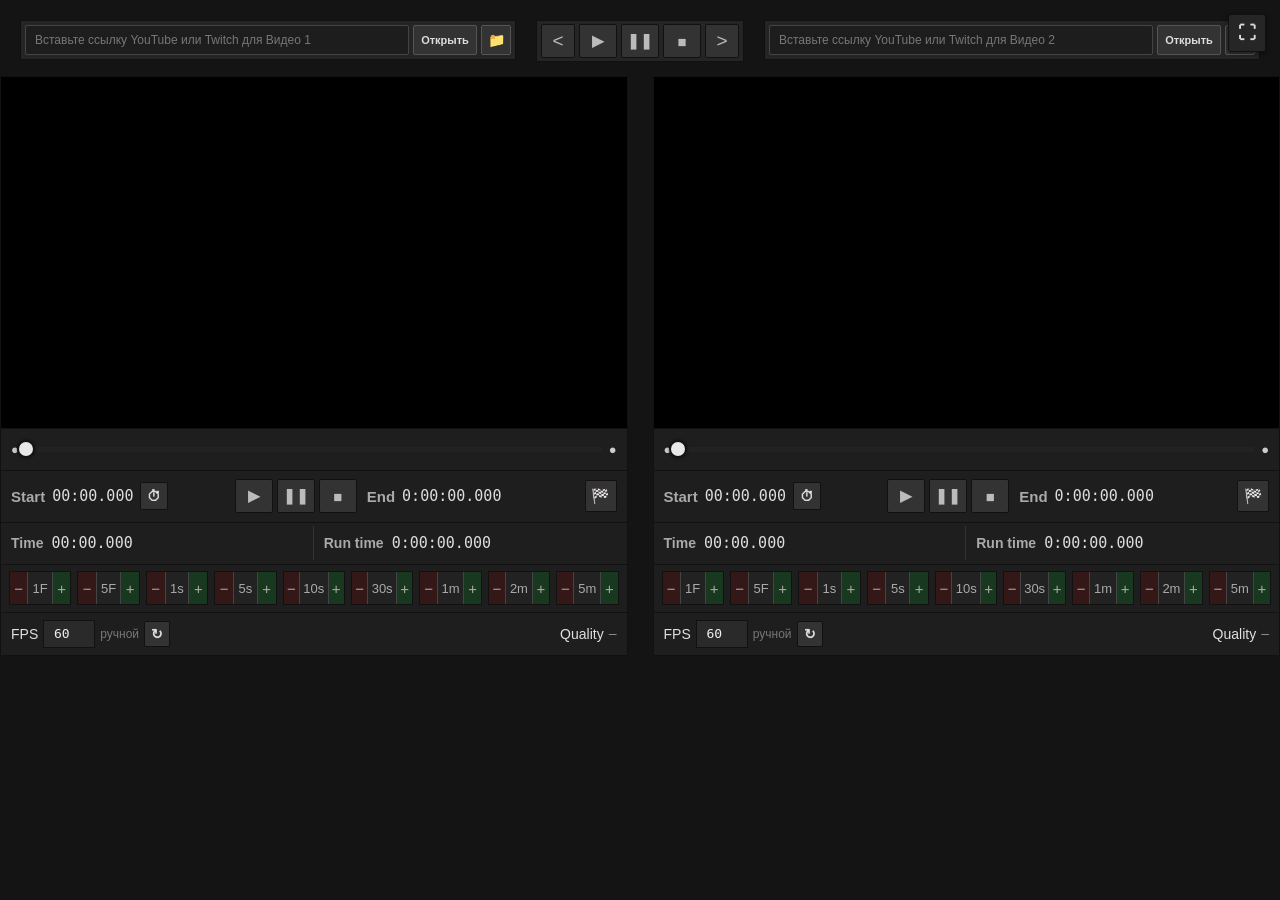
==== commit aa489e7c: "Add files via upload" ====
--- a/index.html
+++ b/index.html
@@ -26,6 +26,94 @@
 
 
 <body>
+
+
+    <!-- =====================================================
+         КНОПКА ПОЛНОЭКРАННОГО РЕЖИМА ДВУХ ЗАБЕГОВ
+         ===================================================== -->
+
+    <button
+        id="btn-theater-mode"
+        class="btn-theater-toggle"
+        onclick="toggleTheaterMode()"
+        title="Полноэкранный просмотр двух забегов"
+    >
+        ⛶
+    </button>
+
+
+    <!-- =====================================================
+         ПЛАВАЮЩАЯ ПАНЕЛЬ ПОЛНОЭКРАННОГО РЕЖИМА
+         -----------------------------------------------------
+         Видна только когда включён theater-mode.
+         Таймеры дублируют current-time-1 / current-time-2,
+         кнопки — те же самые общие play/pause/stop/±10с.
+         ===================================================== -->
+
+    <div
+        id="theater-controls"
+        class="theater-controls"
+    >
+
+        <div class="theater-timer">
+            <span id="theater-time-1">
+                0:00:00.000
+            </span>
+        </div>
+
+
+        <div class="theater-buttons">
+
+            <button
+                class="btn-control btn-skip"
+                onclick="syncSeekBySeconds(-10)"
+                title="Назад на 10 секунд"
+            >
+                &lt;
+            </button>
+
+            <button
+                class="btn-control btn-play"
+                onclick="syncPlay()"
+                title="Синхронный старт"
+            >
+                ▶
+            </button>
+
+            <button
+                class="btn-control btn-pause"
+                onclick="syncPause()"
+                title="Пауза"
+            >
+                ❚❚
+            </button>
+
+            <button
+                class="btn-control btn-stop"
+                onclick="syncStop()"
+                title="В начало"
+            >
+                ■
+            </button>
+
+            <button
+                class="btn-control btn-skip"
+                onclick="syncSeekBySeconds(10)"
+                title="Вперёд на 10 секунд"
+            >
+                &gt;
+            </button>
+
+        </div>
+
+
+        <div class="theater-timer">
+            <span id="theater-time-2">
+                0:00:00.000
+            </span>
+        </div>
+
+    </div>
 
 
     <!-- =====================================================
@@ -231,7 +319,7 @@
                     <div class="start-time-display">
 
                         <span class="time-label">
-                            Начало
+                            Start
                         </span>
 
                         <span
@@ -291,7 +379,7 @@
                     <div class="end-time-display">
 
                         <span class="time-label">
-                            Конец
+                            End
                         </span>
 
                         <span
@@ -307,11 +395,11 @@
                     <!-- КОНЕЦ ЗАБЕГА -->
 
                     <button
-                        class="btn-finish-run"
+                        class="btn-finish-run icon-only"
                         onclick="finishVideo1()"
                         title="Завершить забег"
                     >
-                        🏁 Конец забега
+                        🏁
                     </button>
 
                 </div>
@@ -324,7 +412,7 @@
                     <div class="current-time">
 
                         <strong>
-                            Текущее время
+                            Time
                         </strong>
 
                         <span id="current-time-1">
@@ -337,7 +425,7 @@
                     <div class="time-difference">
 
                         <strong>
-                            Время между началом и концом
+                            Run time
                         </strong>
 
                         <span id="time-difference-1">
@@ -488,6 +576,106 @@
 
                     </div>
 
+
+                    <div class="seek-group">
+
+                        <button
+                            class="btn-rew"
+                            onclick="rewindVideo1Seconds(30)"
+                            title="Назад на 30 секунд"
+                        >
+                            −
+                        </button>
+
+                        <span class="seek-value">
+                            30s
+                        </span>
+
+                        <button
+                            class="btn-fwd"
+                            onclick="forwardVideo1Seconds(30)"
+                            title="Вперёд на 30 секунд"
+                        >
+                            +
+                        </button>
+
+                    </div>
+
+
+                    <div class="seek-group">
+
+                        <button
+                            class="btn-rew"
+                            onclick="rewindVideo1Seconds(60)"
+                            title="Назад на 1 минуту"
+                        >
+                            −
+                        </button>
+
+                        <span class="seek-value">
+                            1m
+                        </span>
+
+                        <button
+                            class="btn-fwd"
+                            onclick="forwardVideo1Seconds(60)"
+                            title="Вперёд на 1 минуту"
+                        >
+                            +
+                        </button>
+
+                    </div>
+
+
+                    <div class="seek-group">
+
+                        <button
+                            class="btn-rew"
+                            onclick="rewindVideo1Seconds(120)"
+                            title="Назад на 2 минуты"
+                        >
+                            −
+                        </button>
+
+                        <span class="seek-value">
+                            2m
+                        </span>
+
+                        <button
+                            class="btn-fwd"
+                            onclick="forwardVideo1Seconds(120)"
+                            title="Вперёд на 2 минуты"
+                        >
+                            +
+                        </button>
+
+                    </div>
+
+
+                    <div class="seek-group">
+
+                        <button
+                            class="btn-rew"
+                            onclick="rewindVideo1Seconds(300)"
+                            title="Назад на 5 минут"
+                        >
+                            −
+                        </button>
+
+                        <span class="seek-value">
+                            5m
+                        </span>
+
+                        <button
+                            class="btn-fwd"
+                            onclick="forwardVideo1Seconds(300)"
+                            title="Вперёд на 5 минут"
+                        >
+                            +
+                        </button>
+
+                    </div>
+
                 </div>
 
 
@@ -499,7 +687,7 @@
                     <div class="fps-info">
 
                         <span>
-                            Кадры
+                            FPS
                         </span>
 
                         <input
@@ -511,10 +699,6 @@
                             step="0.01"
                         >
 
-                        <span>
-                            FPS
-                        </span>
-
                         <span
                             id="fps-status-1"
                             class="fps-status"
@@ -536,7 +720,7 @@
                     <div class="quality-info">
 
                         <span>
-                            Качество
+                            Quality
                         </span>
 
                         <span
@@ -545,6 +729,14 @@
                         >
                             —
                         </span>
+
+                        <select
+                            id="quality-select-1"
+                            class="quality-select"
+                            style="display: none;"
+                            onchange="setTwitchQuality(1, this.value)"
+                            title="Качество доступно для переключения только у Twitch"
+                        ></select>
 
                     </div>
 
@@ -664,7 +856,7 @@
                     <div class="start-time-display">
 
                         <span class="time-label">
-                            Начало
+                            Start
                         </span>
 
                         <span
@@ -723,7 +915,7 @@
                     <div class="end-time-display">
 
                         <span class="time-label">
-                            Конец
+                            End
                         </span>
 
                         <span
@@ -739,11 +931,11 @@
                     <!-- КОНЕЦ ЗАБЕГА -->
 
                     <button
-                        class="btn-finish-run"
+                        class="btn-finish-run icon-only"
                         onclick="finishVideo2()"
                         title="Завершить забег"
                     >
-                        🏁 Конец забега
+                        🏁
                     </button>
 
                 </div>
@@ -756,7 +948,7 @@
                     <div class="current-time">
 
                         <strong>
-                            Текущее время
+                            Time
                         </strong>
 
                         <span id="current-time-2">
@@ -769,7 +961,7 @@
                     <div class="time-difference">
 
                         <strong>
-                            Время между началом и концом
+                            Run time
                         </strong>
 
                         <span id="time-difference-2">
@@ -920,6 +1112,106 @@
 
                     </div>
 
+
+                    <div class="seek-group">
+
+                        <button
+                            class="btn-rew"
+                            onclick="rewindVideo2Seconds(30)"
+                            title="Назад на 30 секунд"
+                        >
+                            −
+                        </button>
+
+                        <span class="seek-value">
+                            30s
+                        </span>
+
+                        <button
+                            class="btn-fwd"
+                            onclick="forwardVideo2Seconds(30)"
+                            title="Вперёд на 30 секунд"
+                        >
+                            +
+                        </button>
+
+                    </div>
+
+
+                    <div class="seek-group">
+
+                        <button
+                            class="btn-rew"
+                            onclick="rewindVideo2Seconds(60)"
+                            title="Назад на 1 минуту"
+                        >
+                            −
+                        </button>
+
+                        <span class="seek-value">
+                            1m
+                        </span>
+
+                        <button
+                            class="btn-fwd"
+                            onclick="forwardVideo2Seconds(60)"
+                            title="Вперёд на 1 минуту"
+                        >
+                            +
+                        </button>
+
+                    </div>
+
+
+                    <div class="seek-group">
+
+                        <button
+                            class="btn-rew"
+                            onclick="rewindVideo2Seconds(120)"
+                            title="Назад на 2 минуты"
+                        >
+                            −
+                        </button>
+
+                        <span class="seek-value">
+                            2m
+                        </span>
+
+                        <button
+                            class="btn-fwd"
+                            onclick="forwardVideo2Seconds(120)"
+                            title="Вперёд на 2 минуты"
+                        >
+                            +
+                        </button>
+
+                    </div>
+
+
+                    <div class="seek-group">
+
+                        <button
+                            class="btn-rew"
+                            onclick="rewindVideo2Seconds(300)"
+                            title="Назад на 5 минут"
+                        >
+                            −
+                        </button>
+
+                        <span class="seek-value">
+                            5m
+                        </span>
+
+                        <button
+                            class="btn-fwd"
+                            onclick="forwardVideo2Seconds(300)"
+                            title="Вперёд на 5 минут"
+                        >
+                            +
+                        </button>
+
+                    </div>
+
                 </div>
 
 
@@ -931,7 +1223,7 @@
                     <div class="fps-info">
 
                         <span>
-                            Кадры
+                            FPS
                         </span>
 
                         <input
@@ -943,10 +1235,6 @@
                             step="0.01"
                         >
 
-                        <span>
-                            FPS
-                        </span>
-
                         <span
                             id="fps-status-2"
                             class="fps-status"
@@ -968,7 +1256,7 @@
                     <div class="quality-info">
 
                         <span>
-                            Качество
+                            Quality
                         </span>
 
                         <span
@@ -977,6 +1265,14 @@
                         >
                             —
                         </span>
+
+                        <select
+                            id="quality-select-2"
+                            class="quality-select"
+                            style="display: none;"
+                            onchange="setTwitchQuality(2, this.value)"
+                            title="Качество доступно для переключения только у Twitch"
+                        ></select>
 
                     </div>
 
--- a/style.css
+++ b/style.css
@@ -462,21 +462,54 @@
 
     border-radius: 0;
 
-    overflow: hidden;
+    /* overflow остаётся видимым, чтобы кружок-ползунок
+       на конце прогресса не обрезался краями полосы */
+    overflow: visible;
 }
 
 
 /* ==========================================================
    ПРОГРЕСС
-   ----------------------------------------------------------
-   Пока пустой.
    ========================================================== */
 
 .seek-progress {
+    position: relative;
+
     width: 0%;
     height: 100%;
 
     background: #555555;
+}
+
+
+/* ==========================================================
+   ПОЛЗУНОК НА КОНЦЕ ПРОГРЕССА
+   ----------------------------------------------------------
+   Круглый и заметно крупнее самой полосы (5px),
+   чтобы текущая позиция читалась с первого взгляда.
+   ========================================================== */
+
+.seek-progress::after {
+    content: "";
+
+    position: absolute;
+
+    top: 50%;
+    right: 0;
+
+    width: 14px;
+    height: 14px;
+
+    background: #e8e8e8;
+
+    border: 2px solid #141414;
+    border-radius: 50%;
+
+    transform: translate(50%, -50%);
+
+    box-shadow: 0 0 3px rgba(0, 0, 0, 0.6);
+
+    pointer-events: none;
 }
 
 
@@ -551,7 +584,7 @@
    ========================================================== */
 
 .time-label {
-    font-size: 12px;
+    font-size: 15px;
 
     color: #aaaaaa;
 
@@ -566,7 +599,7 @@
 .time-value {
     font-family: monospace;
 
-    font-size: 12px;
+    font-size: 15px;
 
     color: #dddddd;
 
@@ -667,6 +700,29 @@
 
 
 /* ==========================================================
+   КОНЕЦ ЗАБЕГА — ТОЛЬКО ЗНАЧОК
+   ----------------------------------------------------------
+   Компактная квадратная кнопка без текста,
+   придвинута ближе к таймеру "End".
+   ========================================================== */
+
+.btn-finish-run.icon-only {
+    min-width: 0;
+
+    width: 32px;
+    height: 32px;
+
+    padding: 0;
+
+    font-size: 15px;
+
+    /* сокращаем визуальный разрыв с блоком End,
+       не трогая общий gap строки */
+    margin-left: -6px;
+}
+
+
+/* ==========================================================
    ТЕКУЩЕЕ ВРЕМЯ / РАЗНИЦА
    ========================================================== */
 
@@ -736,7 +792,7 @@
 .time-info-panel strong {
     color: #aaaaaa;
 
-    font-size: 11px;
+    font-size: 14px;
 
     font-weight: bold;
 }
@@ -752,7 +808,7 @@
 
     color: #dddddd;
 
-    font-size: 12px;
+    font-size: 15px;
 }
 
 
@@ -774,9 +830,9 @@
 
     align-items: center;
 
-    justify-content: flex-start;
-
-    gap: 5px;
+    justify-content: stretch;
+
+    gap: 6px;
 
     width: 100%;
 
@@ -796,6 +852,9 @@
 
 /* ==========================================================
    ГРУППА − ЗНАЧЕНИЕ +
+   ----------------------------------------------------------
+   Растягиваются на всю ширину строки и делят
+   доступное пространство поровну между собой.
    ========================================================== */
 
 .seek-group {
@@ -803,7 +862,9 @@
 
     align-items: center;
 
-    flex: 0 0 auto;
+    flex: 1 1 0;
+
+    min-width: 0;
 
     height: 34px;
 
@@ -820,7 +881,10 @@
    ========================================================== */
 
 .seek-value {
-    width: 32px;
+    flex: 1 1 auto;
+
+    min-width: 0;
+
     height: 32px;
 
     display: flex;
@@ -837,7 +901,7 @@
 
     font-family: Arial, Helvetica, sans-serif;
 
-    font-size: 11px;
+    font-size: 13px;
 
     user-select: none;
 }
@@ -849,7 +913,10 @@
 
 .btn-rew,
 .btn-fwd {
-    width: 25px;
+    flex: 1 1 auto;
+
+    min-width: 0;
+
     height: 32px;
 
     padding: 0;
@@ -927,7 +994,7 @@
 
     background: #1e1e1e;
 
-    font-size: 11px;
+    font-size: 14px;
 }
 
 
@@ -951,8 +1018,8 @@
    ========================================================== */
 
 .fps-info input {
-    width: 48px;
-    height: 26px;
+    width: 52px;
+    height: 28px;
 
     padding: 2px 4px;
 
@@ -967,7 +1034,7 @@
 
     font-family: monospace;
 
-    font-size: 11px;
+    font-size: 13px;
 }
 
 
@@ -978,7 +1045,7 @@
 .fps-status {
     color: #777777;
 
-    font-size: 10px;
+    font-size: 12px;
 }
 
 
@@ -1034,7 +1101,36 @@
 .quality-value {
     font-family: monospace;
 
+    font-size: 13px;
+
     color: #999999;
+}
+
+
+/* ==========================================================
+   ВЫБОР КАЧЕСТВА (TWITCH)
+   ----------------------------------------------------------
+   Появляется вместо quality-value, когда доступен
+   реальный список качеств (сейчас — только у Twitch).
+   ========================================================== */
+
+.quality-select {
+    height: 26px;
+
+    padding: 2px 4px;
+
+    background: #2a2a2a;
+
+    color: #eeeeee;
+
+    border: 1px solid #111111;
+    border-radius: 0;
+
+    font-family: Arial, Helvetica, sans-serif;
+
+    font-size: 12px;
+
+    cursor: pointer;
 }
 
 
@@ -1127,6 +1223,179 @@
 
 
 /* ==========================================================
+   КНОПКА ПОЛНОЭКРАННОГО РЕЖИМА
+   ========================================================== */
+
+.btn-theater-toggle {
+    position: fixed;
+
+    top: 14px;
+    right: 14px;
+
+    z-index: 2000;
+
+    width: 38px;
+    height: 38px;
+
+    padding: 0;
+
+    display: flex;
+
+    align-items: center;
+    justify-content: center;
+
+    background: #262626;
+
+    color: #dddddd;
+
+    border: 1px solid #111111;
+    border-radius: 3px;
+
+    font-size: 18px;
+
+    cursor: pointer;
+
+    box-shadow: 0 1px 5px rgba(0, 0, 0, 0.5);
+}
+
+.btn-theater-toggle:hover {
+    background: #3a3a3a;
+
+    color: #ffffff;
+}
+
+
+/* ==========================================================
+   ПЛАВАЮЩАЯ ПАНЕЛЬ УПРАВЛЕНИЯ (THEATER MODE)
+   ----------------------------------------------------------
+   По умолчанию скрыта, появляется только вместе
+   с классом body.theater-mode.
+   ========================================================== */
+
+.theater-controls {
+    display: none;
+
+    align-items: center;
+
+    gap: 18px;
+
+    position: fixed;
+
+    left: 50%;
+    bottom: 22px;
+
+    transform: translateX(-50%);
+
+    z-index: 1900;
+
+    padding: 8px 18px;
+
+    background: rgba(20, 20, 20, 0.88);
+
+    border: 1px solid #111111;
+    border-radius: 4px;
+
+    box-shadow: 0 2px 10px rgba(0, 0, 0, 0.6);
+}
+
+.theater-timer {
+    min-width: 120px;
+
+    text-align: center;
+
+    font-family: monospace;
+
+    font-size: 18px;
+
+    color: #eeeeee;
+
+    white-space: nowrap;
+}
+
+.theater-buttons {
+    display: flex;
+
+    align-items: center;
+
+    gap: 4px;
+}
+
+
+/* ==========================================================
+   ВКЛЮЧЁННЫЙ ПОЛНОЭКРАННЫЙ РЕЖИМ
+   ----------------------------------------------------------
+   Оба плеера растягиваются на весь экран,
+   вся остальная панель управления скрывается,
+   остаются только таймеры и плавающая панель.
+   ========================================================== */
+
+body.theater-mode {
+    overflow: hidden;
+}
+
+body.theater-mode .sources-row {
+    display: none;
+}
+
+body.theater-mode .theater-controls {
+    display: flex;
+}
+
+body.theater-mode #video-grid {
+    position: fixed;
+
+    top: 0;
+    left: 0;
+
+    width: 100vw;
+    height: 100vh;
+
+    margin: 0;
+
+    display: flex;
+
+    align-items: center;
+    justify-content: center;
+
+    /* Twitch-плееры не запускаются корректно, если между
+       ними меньше 20px — оставляем реальный зазор. */
+    gap: 20px;
+
+    padding: 0 20px;
+
+    background: #000000;
+
+    z-index: 1000;
+}
+
+body.theater-mode .player-column {
+    height: auto;
+
+    background: #000000;
+}
+
+body.theater-mode .player-wrapper {
+    height: auto;
+}
+
+body.theater-mode .player-box {
+    aspect-ratio: 16 / 9;
+
+    height: auto;
+
+    max-height: calc(100vh - 100px);
+}
+
+body.theater-mode .video-seek-area,
+body.theater-mode .video-action-row,
+body.theater-mode .time-info-panel,
+body.theater-mode .video-seek-controls,
+body.theater-mode .video-info-panel {
+    display: none;
+}
+
+
+/* ==========================================================
    МОБИЛЬНАЯ АДАПТАЦИЯ
    ========================================================== */
 
@@ -1157,6 +1426,10 @@
         justify-self: center;
     }
 
+    .btn-finish-run.icon-only {
+        margin-left: 0;
+    }
+
 }
 
 
@@ -1240,6 +1513,26 @@
         justify-content: flex-start;
     }
 
+    /* На узких экранах 9 групп не сжимаем в кашу —
+       возвращаем им компактный фиксированный размер
+       и позволяем строке скроллиться по горизонтали. */
+    .seek-group {
+        flex: 0 0 auto;
+    }
+
+    .seek-value {
+        flex: 0 0 32px;
+
+        width: 32px;
+    }
+
+    .btn-rew,
+    .btn-fwd {
+        flex: 0 0 25px;
+
+        width: 25px;
+    }
+
 
     .video-info-panel {
         gap: 10px;
@@ -1247,4 +1540,46 @@
         overflow-x: auto;
     }
 
+
+    /* Полноэкранный режим на узких экранах:
+       видео друг под другом, каждое по половине высоты,
+       плавающая панель — компактнее. */
+
+    body.theater-mode #video-grid {
+        flex-direction: column;
+
+        align-items: center;
+        justify-content: center;
+
+        gap: 20px;
+
+        padding: 20px;
+    }
+
+    body.theater-mode .player-column {
+        flex: 0 0 auto;
+
+        width: 100%;
+
+        height: auto;
+    }
+
+    body.theater-mode .player-box {
+        width: 100%;
+
+        max-height: none;
+    }
+
+    .theater-controls {
+        gap: 10px;
+
+        padding: 6px 10px;
+    }
+
+    .theater-timer {
+        min-width: 0;
+
+        font-size: 14px;
+    }
+
 }
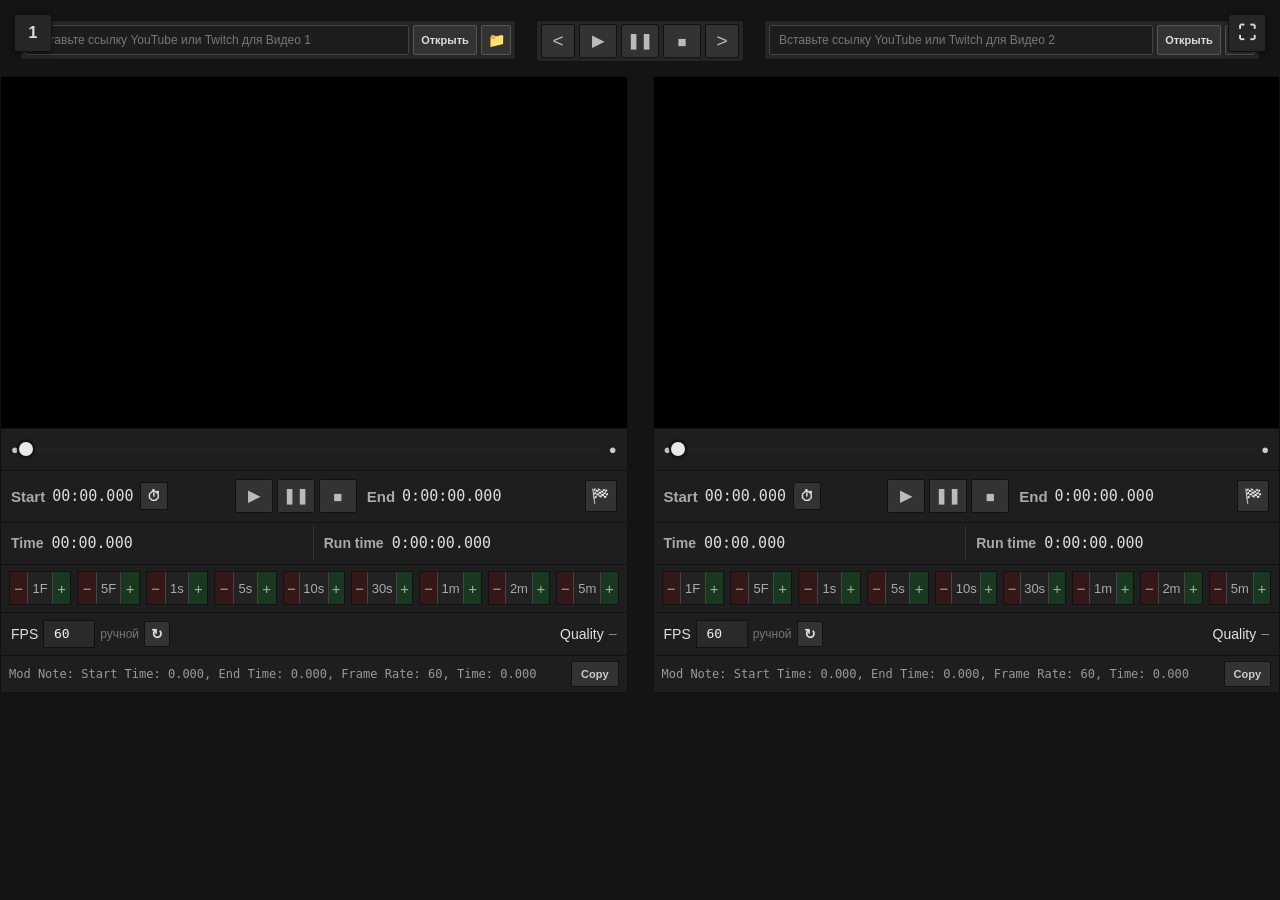
==== commit f6615c37: "Add files via upload" ====
--- a/index.html
+++ b/index.html
@@ -43,6 +43,20 @@
 
 
     <!-- =====================================================
+         КНОПКА ПЕРЕКЛЮЧЕНИЯ ВИДА (ОДНО / ДВА ВИДЕО)
+         ===================================================== -->
+
+    <button
+        id="btn-view-toggle"
+        class="btn-view-toggle"
+        onclick="toggleSingleView()"
+        title="Показать только Видео 1"
+    >
+        1
+    </button>
+
+
+    <!-- =====================================================
          ПЛАВАЮЩАЯ ПАНЕЛЬ ПОЛНОЭКРАННОГО РЕЖИМА
          -----------------------------------------------------
          Видна только когда включён theater-mode.
@@ -171,52 +185,52 @@
 
             <!-- ================= ОБЩЕЕ УПРАВЛЕНИЕ ================= -->
 
-            <div class="global-player-controls">
-
-                <button
-                    class="btn-control btn-skip"
-                    onclick="syncSeekBySeconds(-10)"
-                    title="Назад на 10 секунд"
-                >
-                    &lt;
-                </button>
-
-
-                <button
-                    class="btn-control btn-play"
-                    onclick="syncPlay()"
-                    title="Синхронный старт"
-                >
-                    ▶
-                </button>
-
-
-                <button
-                    class="btn-control btn-pause"
-                    onclick="syncPause()"
-                    title="Пауза"
-                >
-                    ❚❚
-                </button>
-
-
-                <button
-                    class="btn-control btn-stop"
-                    onclick="syncStop()"
-                    title="В начало"
-                >
-                    ■
-                </button>
-
-
-                <button
-                    class="btn-control btn-skip"
-                    onclick="syncSeekBySeconds(10)"
-                    title="Вперёд на 10 секунд"
-                >
-                    &gt;
-                </button>
-
+            <div class="global-player-controls">
+
+                <button
+                    class="btn-control btn-skip"
+                    onclick="syncSeekBySeconds(-10)"
+                    title="Назад на 10 секунд"
+                >
+                    &lt;
+                </button>
+
+
+                <button
+                    class="btn-control btn-play"
+                    onclick="syncPlay()"
+                    title="Синхронный старт"
+                >
+                    ▶
+                </button>
+
+
+                <button
+                    class="btn-control btn-pause"
+                    onclick="syncPause()"
+                    title="Пауза"
+                >
+                    ❚❚
+                </button>
+
+
+                <button
+                    class="btn-control btn-stop"
+                    onclick="syncStop()"
+                    title="В начало"
+                >
+                    ■
+                </button>
+
+
+                <button
+                    class="btn-control btn-skip"
+                    onclick="syncSeekBySeconds(10)"
+                    title="Вперёд на 10 секунд"
+                >
+                    &gt;
+                </button>
+
             </div>
 
 
@@ -275,7 +289,7 @@
                  VIDEO 1
                  ================================================= -->
 
-            <div class="player-column">
+            <div class="player-column player-column-1">
 
 
                 <!-- ================= VIDEO ================= -->
@@ -742,6 +756,27 @@
 
                 </div>
 
+                <!-- ================= MOD NOTE ================= -->
+
+<div class="mod-note-panel">
+
+    <span
+        id="mod-note-1"
+        class="mod-note-text"
+    >
+        Mod Note: Start Time: 0.000, End Time: 0.000, Frame Rate: 60, Time: 0.000
+    </span>
+
+    <button
+        class="btn-copy-mod-note"
+        onclick="copyModNote(1)"
+        title="Копировать Mod Note"
+    >
+        Copy
+    </button>
+
+</div>
+
 
                 <!-- ================= СЛУЖЕБНЫЕ НАСТРОЙКИ ================= -->
 
@@ -812,7 +847,7 @@
                  VIDEO 2
                  ================================================= -->
 
-            <div class="player-column">
+            <div class="player-column player-column-2">
 
 
                 <!-- ================= VIDEO ================= -->
@@ -1278,6 +1313,26 @@
 
                 </div>
 
+                <!-- ================= MOD NOTE ================= -->
+
+<div class="mod-note-panel">
+
+    <span
+        id="mod-note-2"
+        class="mod-note-text"
+    >
+        Mod Note: Start Time: 0.000, End Time: 0.000, Frame Rate: 60, Time: 0.000
+    </span>
+
+    <button
+        class="btn-copy-mod-note"
+        onclick="copyModNote(2)"
+        title="Копировать Mod Note"
+    >
+        Copy
+    </button>
+
+</div>
 
                 <!-- ================= СЛУЖЕБНЫЕ НАСТРОЙКИ ================= -->
 
--- a/style.css
+++ b/style.css
@@ -997,6 +997,92 @@
     font-size: 14px;
 }
 
+/* ==========================================================
+   MOD NOTE
+   ========================================================== */
+
+.mod-note-panel {
+    display: flex;
+
+    align-items: center;
+
+    width: 100%;
+    min-width: 0;
+
+    min-height: 36px;
+
+    padding: 5px 8px;
+
+    gap: 8px;
+
+    border-left: 1px solid #111111;
+    border-right: 1px solid #111111;
+    border-bottom: 1px solid #111111;
+
+    background: #1e1e1e;
+}
+
+
+/* ==========================================================
+   ТЕКСТ MOD NOTE
+   ========================================================== */
+
+.mod-note-text {
+    flex: 1 1 auto;
+
+    min-width: 0;
+
+    overflow: hidden;
+
+    white-space: nowrap;
+
+    text-overflow: ellipsis;
+
+    font-family: monospace;
+
+    font-size: 12px;
+
+    color: #999999;
+
+    user-select: text;
+}
+
+
+/* ==========================================================
+   КНОПКА КОПИРОВАНИЯ MOD NOTE
+   ========================================================== */
+
+.btn-copy-mod-note {
+    flex: 0 0 auto;
+
+    height: 26px;
+
+    padding: 0 9px;
+
+    border: 1px solid #111111;
+    border-radius: 2px;
+
+    background: #333333;
+    color: #cccccc;
+
+    font-family: Arial, Helvetica, sans-serif;
+
+    font-size: 11px;
+
+    cursor: pointer;
+}
+
+
+.btn-copy-mod-note:hover {
+    background: #444444;
+
+    color: #ffffff;
+}
+
+
+.btn-copy-mod-note:active {
+    background: #222222;
+}
 
 /* ==========================================================
    FPS
@@ -1259,6 +1345,50 @@
 }
 
 .btn-theater-toggle:hover {
+    background: #3a3a3a;
+
+    color: #ffffff;
+}
+
+
+/* ==========================================================
+   КНОПКА ПЕРЕКЛЮЧЕНИЯ ВИДА (ОДНО / ДВА ВИДЕО)
+   ========================================================== */
+
+.btn-view-toggle {
+    position: fixed;
+
+    top: 14px;
+    left: 14px;
+
+    z-index: 2000;
+
+    width: 38px;
+    height: 38px;
+
+    padding: 0;
+
+    display: flex;
+
+    align-items: center;
+    justify-content: center;
+
+    background: #262626;
+
+    color: #dddddd;
+
+    border: 1px solid #111111;
+    border-radius: 3px;
+
+    font-size: 16px;
+    font-family: Arial, Helvetica, sans-serif;
+
+    cursor: pointer;
+
+    box-shadow: 0 1px 5px rgba(0, 0, 0, 0.5);
+}
+
+.btn-view-toggle:hover {
     background: #3a3a3a;
 
     color: #ffffff;
@@ -1383,15 +1513,59 @@
 
     height: auto;
 
-    max-height: calc(100vh - 100px);
+    max-height: calc(90vh - 100px);
 }
 
 body.theater-mode .video-seek-area,
 body.theater-mode .video-action-row,
 body.theater-mode .time-info-panel,
 body.theater-mode .video-seek-controls,
-body.theater-mode .video-info-panel {
+body.theater-mode .video-info-panel,
+body.theater-mode .mod-note-panel {
     display: none;
+}
+
+
+/* ==========================================================
+   РЕЖИМ ОДНОГО ВИДЕО
+   ----------------------------------------------------------
+   Позволяет показать только один из двух плееров —
+   удобно для подсчёта кадров/времени по одному забегу.
+   Работает как в обычном режиме, так и в theater-mode.
+   ========================================================== */
+
+#video-grid.single-view .player-column {
+    display: none;
+}
+
+#video-grid.single-view .player-column.active-single {
+    display: flex;
+
+    /* .player-column использует "flex: 1 1 0" — при
+       flex-basis: 0 браузер игнорирует свойство width
+       и растягивает единственную видимую колонку на всю
+       ширину контейнера. Обнуляем flex-grow и возвращаем
+       flex-basis: auto, чтобы явная ширина снова работала. */
+    flex: 0 0 auto;
+
+    width: calc((100% - 25px) / 2);
+
+    margin: 0 auto;
+}
+
+/* В обычном режиме (не театр) одно видео сохраняет
+   тот же размер, что и в виде с двумя видео — только
+   центрируется по ширине, а не растягивается на весь экран. */
+
+/* В театральном режиме одно видео по-прежнему растягивается
+   на весь экран, без технической панели — как и раньше. */
+
+body.theater-mode #video-grid.single-view .player-column.active-single {
+    flex: 1 1 0;
+
+    width: 100%;
+
+    margin: 0;
 }
 
 
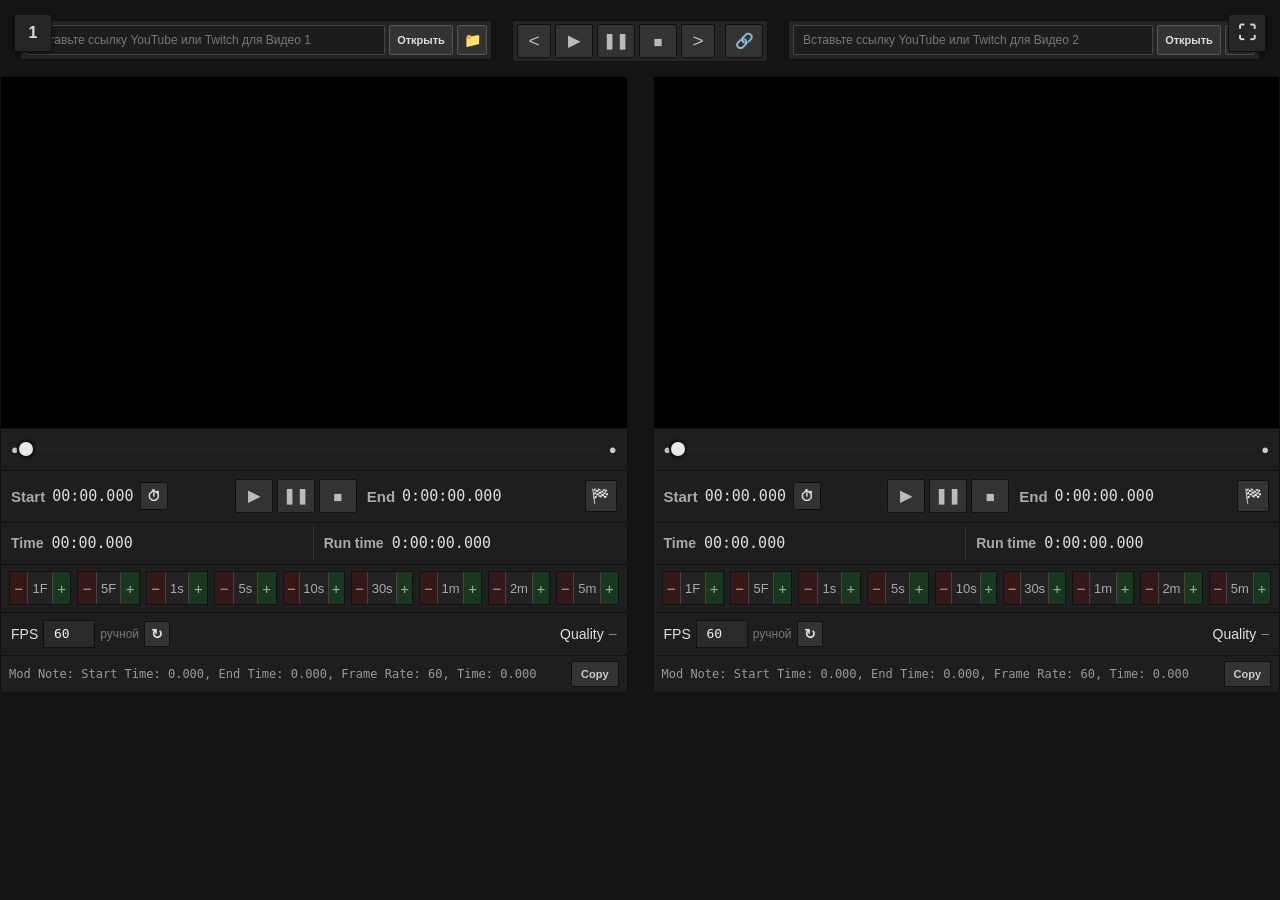
==== commit 5a68f34d: "Add files via upload" ====
--- a/index.html
+++ b/index.html
@@ -231,6 +231,16 @@
                     &gt;
                 </button>
 
+
+                <button
+                    id="btn-share-link"
+                    class="btn-control btn-share"
+                    onclick="copyShareLink()"
+                    title="Скопировать ссылку с текущими видео, стартом и финишем"
+                >
+                    🔗
+                </button>
+
             </div>
 
 
--- a/style.css
+++ b/style.css
@@ -285,6 +285,20 @@
 .btn-stop:hover {
     background: #432525;
     color: #ff7777;
+}
+
+
+/* SHARE */
+
+.btn-share {
+    margin-left: 6px;
+
+    border-left: 1px solid #111111;
+}
+
+.btn-share:hover {
+    background: #1f3a44;
+    color: #7ed6ff;
 }
 
 
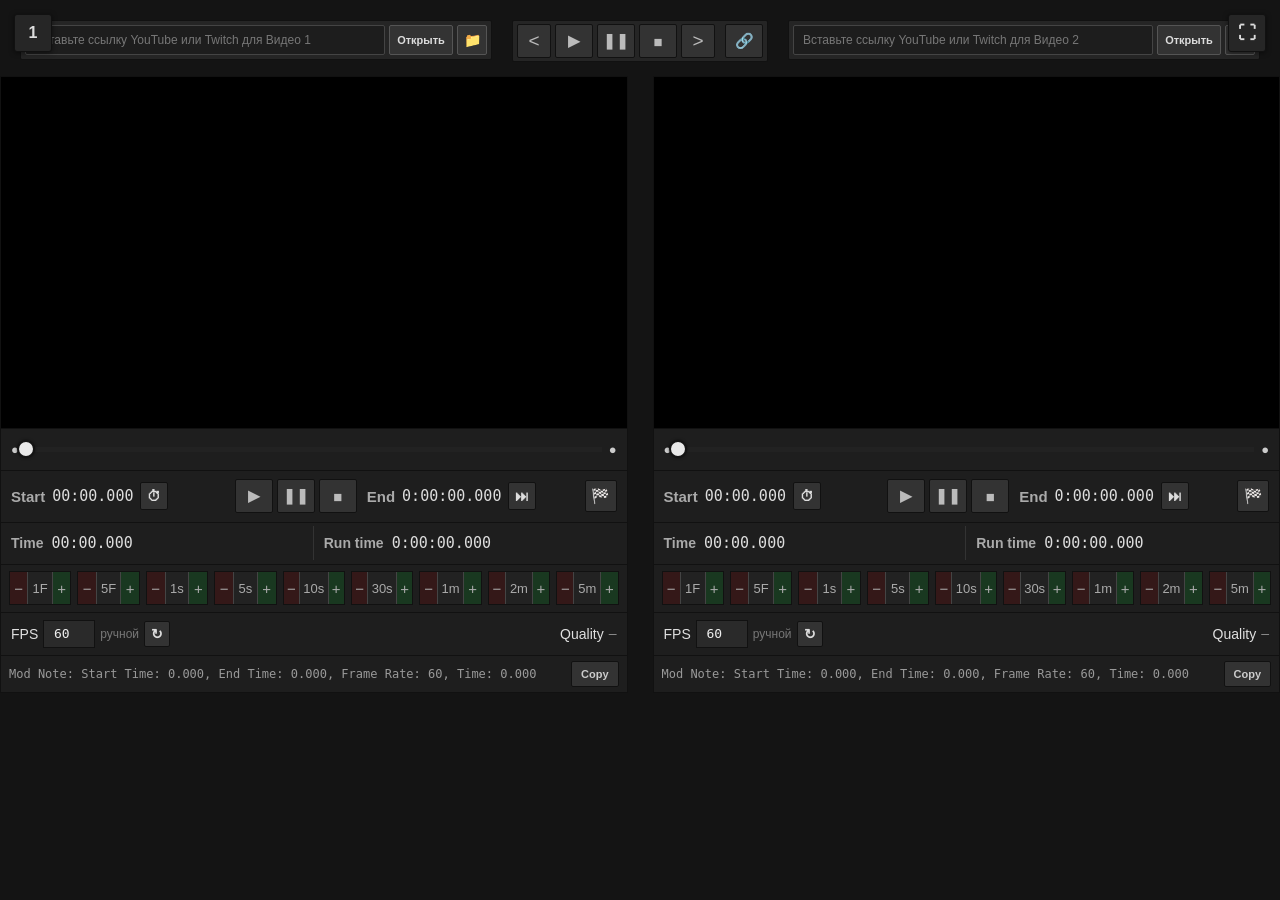
==== commit 55b66ed2: "Add files via upload" ====
--- a/index.html
+++ b/index.html
@@ -413,6 +413,14 @@
                             0:00:00.000
                         </span>
 
+                        <button
+                            class="btn-jump-to-end"
+                            onclick="jumpToFinish(1)"
+                            title="Перейти к концу забега"
+                        >
+                            ⏭
+                        </button>
+
                     </div>
 
 
@@ -970,6 +978,14 @@
                             0:00:00.000
                         </span>
 
+                        <button
+                            class="btn-jump-to-end"
+                            onclick="jumpToFinish(2)"
+                            title="Перейти к концу забега"
+                        >
+                            ⏭
+                        </button>
+
                     </div>
 
 
--- a/style.css
+++ b/style.css
@@ -651,6 +651,42 @@
 }
 
 .btn-set-start-time:hover {
+    background: #444444;
+
+    color: #ffffff;
+}
+
+
+/* ==========================================================
+   КНОПКА ПЕРЕХОДА К КОНЦУ
+   ========================================================== */
+
+.btn-jump-to-end {
+    width: 28px;
+    height: 28px;
+
+    padding: 0;
+
+    display: inline-flex;
+
+    align-items: center;
+    justify-content: center;
+
+    flex: 0 0 28px;
+
+    background: #333333;
+
+    color: #dddddd;
+
+    border: 1px solid #111111;
+    border-radius: 2px;
+
+    font-size: 14px;
+
+    cursor: pointer;
+}
+
+.btn-jump-to-end:hover {
     background: #444444;
 
     color: #ffffff;
